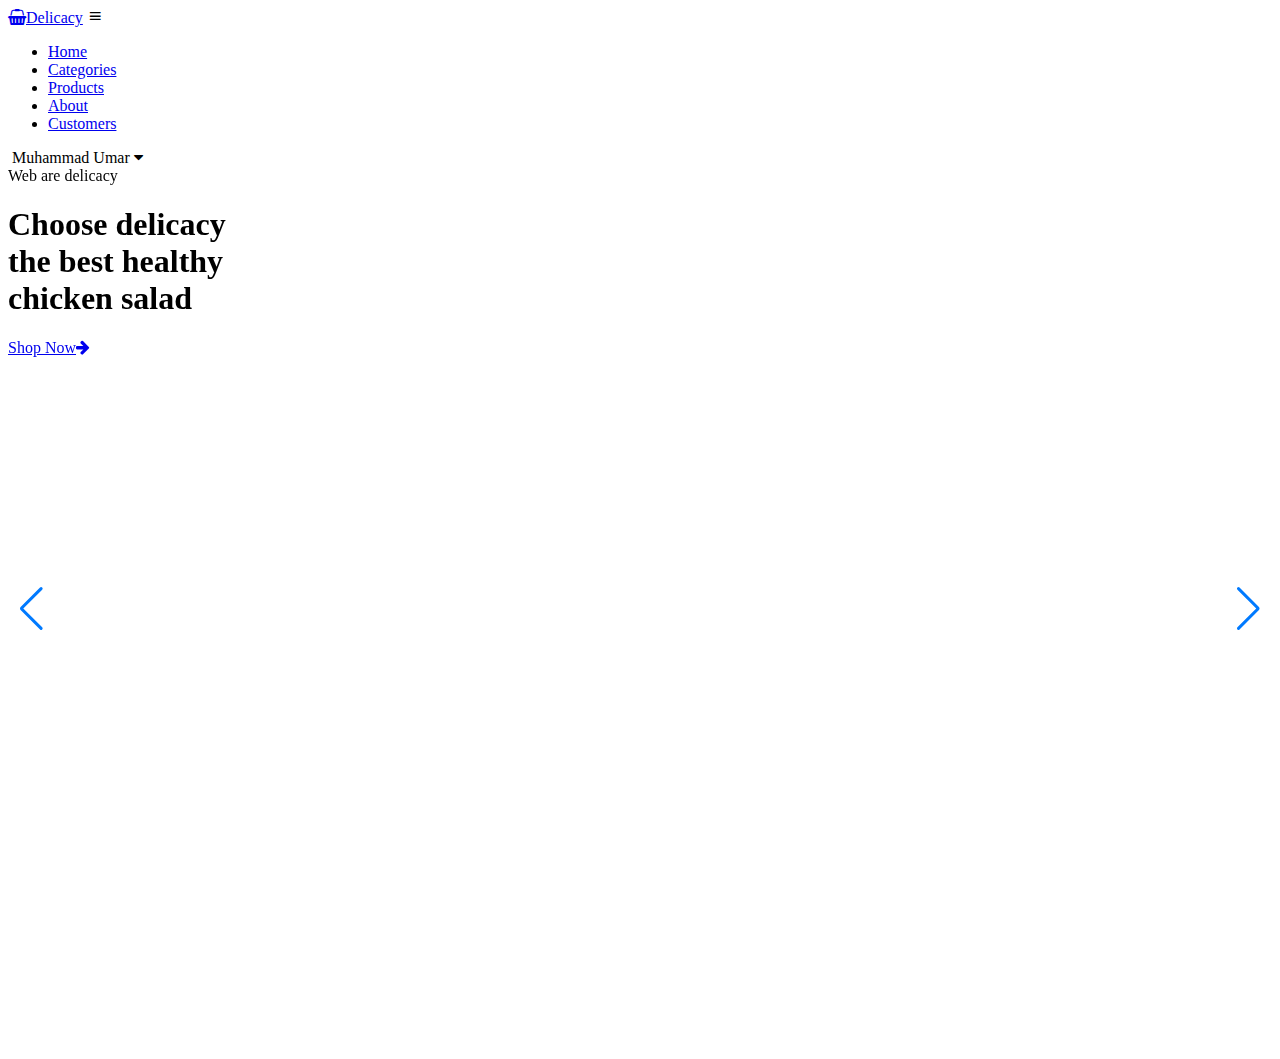
==== website.html @ 4e96f8be "fixed images path" ====
<html>

<head>
    <title>Rsponsive Fruits and vegetabls website</title>
    <link rel="stylesheet" href="web style.css">
    <link rel="stylesheet" href="https://cdnjs.cloudflare.com/ajax/libs/font-awesome/4.7.0/css/font-awesome.min.css">
    <link rel="stylesheet" href="https://cdn.jsdelivr.net/npm/boxicons@latest/css/boxicons.min.css" />

    <!-- Link Swiper's CSS -->
    <link rel="stylesheet" href="https://cdn.jsdelivr.net/npm/swiper@11/swiper-bundle.min.css" />
</head>

<body>
    <!--Navbar-->
    <header>
        <a href="#" class="logo"><i class="fa fa-shopping-basket" aria-hidden="true"></i>Delicacy</a>
        <!--Menu Icon-->

        <div class="bx bx-menu" id="menu-icon"></div>
        <!--Nav List-->
        <ul class="navbar">
            <li><a href="#home" class="home-active">Home</a></li>
            <li><a href="#categories">Categories</a></li>
            <li><a href="#products">Products</a></li>
            <li><a href="#about">About</a></li>
            <li><a href="#customers">Customers</a></li>
        </ul>
        <!--profile-->
        <div class="profile">
            <img src="./Desktop/image/img1.jpg" alt="">
            <span>Muhammad Umar</span>
            <i class="fa fa-caret-down" aria-hidden="true"></i>
        </div>

    </header>
    <!--Home-->
    <section class="home swiper" id="home">
        <div class="swiper-wrapper">
            <!--Slide 1-->
            <div class="swiper-slide container">
                <div class="home-text">
                    <span>Web are delicacy</span>
                    <h1>Choose delicacy<br />the best healthy<br />chicken salad</h1>
                    <a href="#" class="btn">Shop Now<i class="fa fa-arrow-right" aria-hidden="true"></i></a>
                </div>
                <img src="./Slide/slide 1.jpg" alt="">
            </div>
            <!--Slide 2-->
            <div class="swiper-slide container">
                <div class="home-text">
                    <span>Web are delicacy</span>
                    <h1>Choose delicacy<br />the best healthy<br />chicken salad</h1>
                    <a href="#" class="btn">Shop Now<i class="fa fa-arrow-right" aria-hidden="true"></i></a>
                </div>
                <img src="./Slide/slide 1.jpg" alt="">

            </div>
            <!--Slide 3-->
            <div class="swiper-slide container">
                <div class="home-text">
                    <span>Web are delicacy</span>
                    <h1>Choose delicacy<br />the best healthy<br />chicken salad</h1>
                    <a href="#" class="btn">Shop Now<i class="fa fa-arrow-right" aria-hidden="true"></i></a>
                </div>
                <img src="./Slide/slide 1.jpg" alt="">

            </div>
        </div>
        <div class="swiper-button-next"></div>
        <div class="swiper-button-prev"></div>

    </section>


    <!-- Swiper JS -->
    <script src="https://cdn.jsdelivr.net/npm/swiper@11/swiper-bundle.min.js"></script>
    <!--Link To Js-->
    <script src="main.js"></script>

</body>

</html>
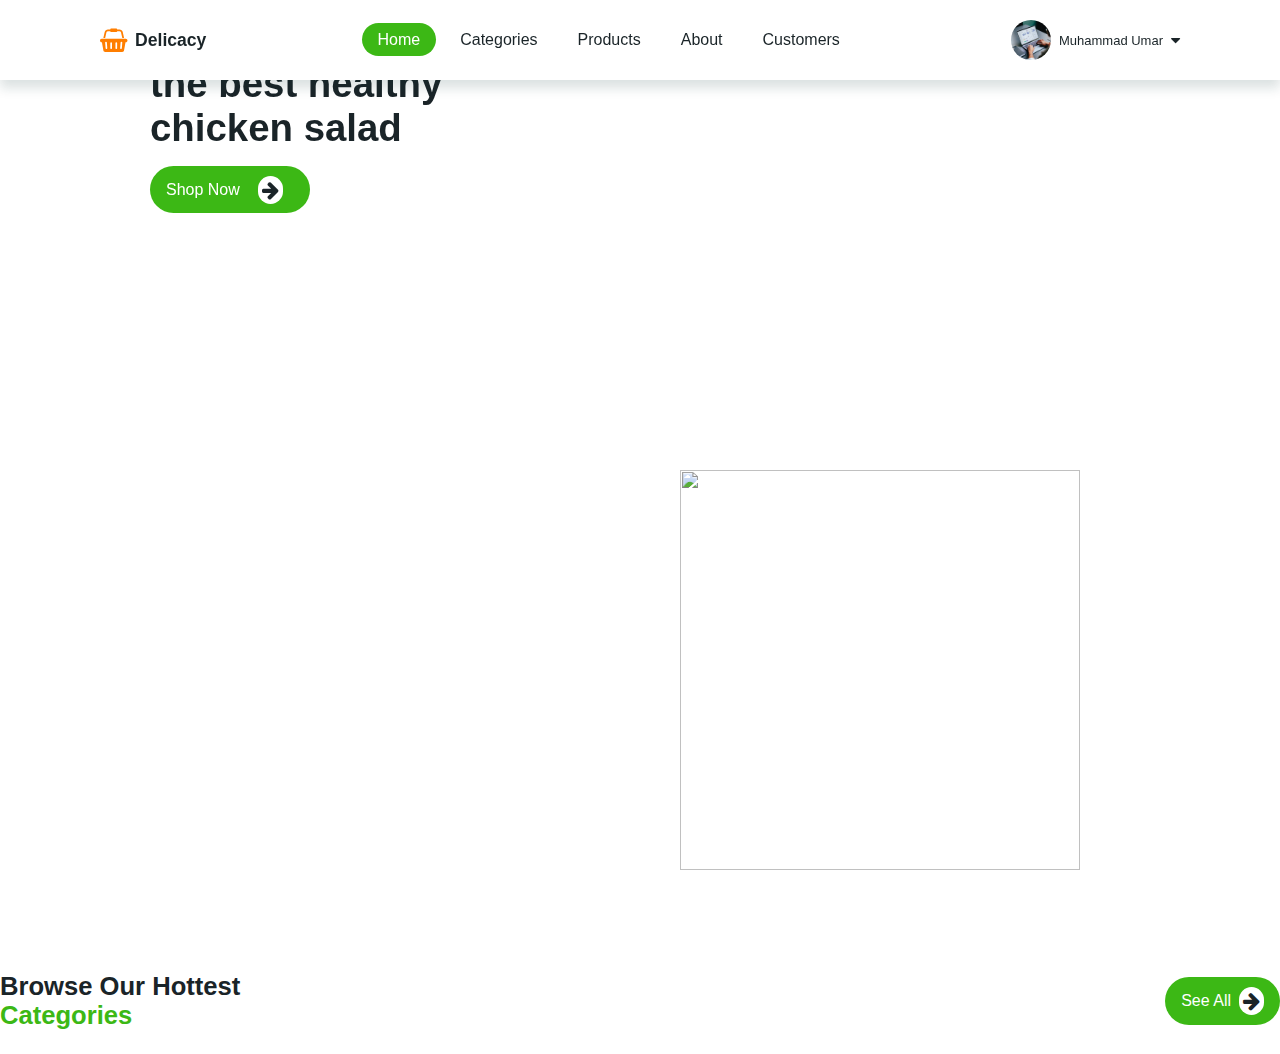
==== commit 26eb365e: "updated design" ====
--- a/website.html
+++ b/website.html
@@ -27,7 +27,7 @@
         </ul>
         <!--profile-->
         <div class="profile">
-            <img src="./Desktop/image/img1.jpg" alt="">
+            <img src="./image/img1.jpg" alt="">
             <span>Muhammad Umar</span>
             <i class="fa fa-caret-down" aria-hidden="true"></i>
         </div>
@@ -53,9 +53,7 @@
                     <a href="#" class="btn">Shop Now<i class="fa fa-arrow-right" aria-hidden="true"></i></a>
                 </div>
                 <img src="./Slide/slide 1.jpg" alt="">
-
             </div>
-            <!--Slide 3-->
             <div class="swiper-slide container">
                 <div class="home-text">
                     <span>Web are delicacy</span>
@@ -63,17 +61,23 @@
                     <a href="#" class="btn">Shop Now<i class="fa fa-arrow-right" aria-hidden="true"></i></a>
                 </div>
                 <img src="./Slide/slide 1.jpg" alt="">
-
             </div>
         </div>
         <div class="swiper-button-next"></div>
         <div class="swiper-button-prev"></div>
 
     </section>
+    <!--Categories-->
+    <section class="categories" id="categories">
+        <div class="heading">
+            <h1>Browse Our Hottest<br/><span>Categories</h1>
+                <a href="#" class="btn">See All<i class="fa fa-arrow-right" aria-hidden="true"></i></a>
+        </div>
+    </section>
 
 
     <!-- Swiper JS -->
-    <script src="https://cdn.jsdelivr.net/npm/swiper@11/swiper-bundle.min.js"></script>
+    <script src="https://unpkg.com/swiper/swiper-bundle.min.js"></script>
     <!--Link To Js-->
     <script src="main.js"></script>
 
--- a/web style.css
+++ b/web style.css
@@ -0,0 +1,182 @@
+*{
+    font-family: Arial, Helvetica, sans-serif; 
+     margin: 0;
+     padding: 0;
+     box-sizing: border-box;
+     list-style: none;
+     text-decoration: none;
+     scroll-padding: 2rem;
+     scroll-behavior: smooth;
+}
+:root {
+    --green-color:#3cb815;
+    --light-green-color:#c0eb7b;
+    --orange-color:#ff7e00;
+    --light-orange-color:#f75f1d;
+    --text-color:#1a2428;
+    --bg-color:#fff;
+}
+section{
+    padding: 4.5rem 0 1.5rem;
+}
+img{
+   width: 100%; 
+}
+body{
+   color:var(--text-color )   
+}
+header{
+    position: fixed;
+    width: 100%;
+    top: 0;
+    right: 0;
+    z-index: 1000;
+    display: flex;
+    align-items: center;
+    justify-content: space-between;
+    background: var(--bg-color);
+    box-shadow: 0 8px 11px rgb(14 55 54 / 15%);
+    padding: 20px 100px;
+    transition: 0.5s;
+}
+.profile{
+    display: flex;
+    align-items: center;
+    column-gap: 0.5rem;
+    cursor: pointer;
+}
+.profile img{
+    width: 40px;
+    height: 40px;
+    object-fit: cover;
+    object-position: center;
+    border-radius: 50%;
+}
+.profile span{
+    font-size: 13px;
+    font-weight: 500;
+}
+.logo{
+    display: flex;
+    align-items: center;
+    font-size: 1.1rem;
+    font-weight: 600;
+    counter-reset: var(--text-color);
+    column-gap: 0.5rem;
+    color: var(--text-color);
+}
+.logo .fa{
+    font-size: 24px;
+    color: var(--orange-color);
+}
+.navbar{
+    display: flex;
+    column-gap: 0.5rem;
+}
+.navbar a{
+    font-size: 1rem;
+    font-weight: 500;
+    color: var(--text-color);
+    padding: 0.5rem 1rem;
+}
+.navbar a:hover,
+.navbar .home-active{
+    background: var(--green-color); 
+    border-radius: 5rem;
+    color: var(--bg-color);
+    transition: 0.5s;
+}
+#menu-icon{
+    font-size: 24px;
+    cursor: pointer;
+    z-index: 10001;
+    display: none;
+}
+.swiper-slide .container {
+    position: relative;
+    width: 100%;
+    min-height: 640px;
+    display: flex;
+    align-items: center;
+    background: url();
+    background-repeat: no-repeat;
+    background-position: center;
+    background-size: cover;
+    overflow: hidden;
+}
+.container img{
+    width: 400px;
+    position: absolute;
+    bottom: 30px;
+    right: 200px;
+}
+.home-text{
+    padding: 0 150px;
+}
+.home-text span{
+    font-weight: 400;
+    text-transform: uppercase;
+    color: var(--green-color);
+}
+.home-text h1{
+    font-size: 2.4rem;
+    font-weight: 700;
+    margin-bottom: 1rem;
+}
+.btn{
+    padding: 0.6rem 1rem;
+    background: var(--green-color);
+    color: var(--bg-color);
+    font-weight: 400;
+    border-radius: 5rem;
+    display: flex;
+    align-items: center;
+    justify-content: space-between;
+    column-gap: 00.5rem;
+    max-width: 160px;
+}
+.btn .fa{
+    padding: 4px;
+    background: var(--bg-color);
+    color: var(--text-color);
+    border-radius: 1rem;
+    font-size: 20px;
+    margin: auto;
+}
+.btn:hover{
+    background: var(--light-green-color);
+    transition: 0.2s ease;
+}
+.swiper-button-next{
+    background: url();
+    background-repeat: no-repeat;
+    background-size: 100% auto;
+    background-position: center;
+    margin: 20px;
+}
+.swiper-button-next::after{
+    display: none;
+}
+.swiper-button-prev{
+    background: url();
+    background-repeat: no-repeat;
+    background-size: 100% auto;
+    background-position: center;
+    margin-left: 20px;
+}
+.swiper-button-prev::after{
+    display: none;
+}
+.heading{
+    display: flex;
+    justify-content: space-between;
+    align-items: center;
+}
+.heading h1{
+    font-size: 1.6rem;
+    font-weight: 600;
+}
+.heading span{
+    color: var(--green-color);
+}
+.categories{} 
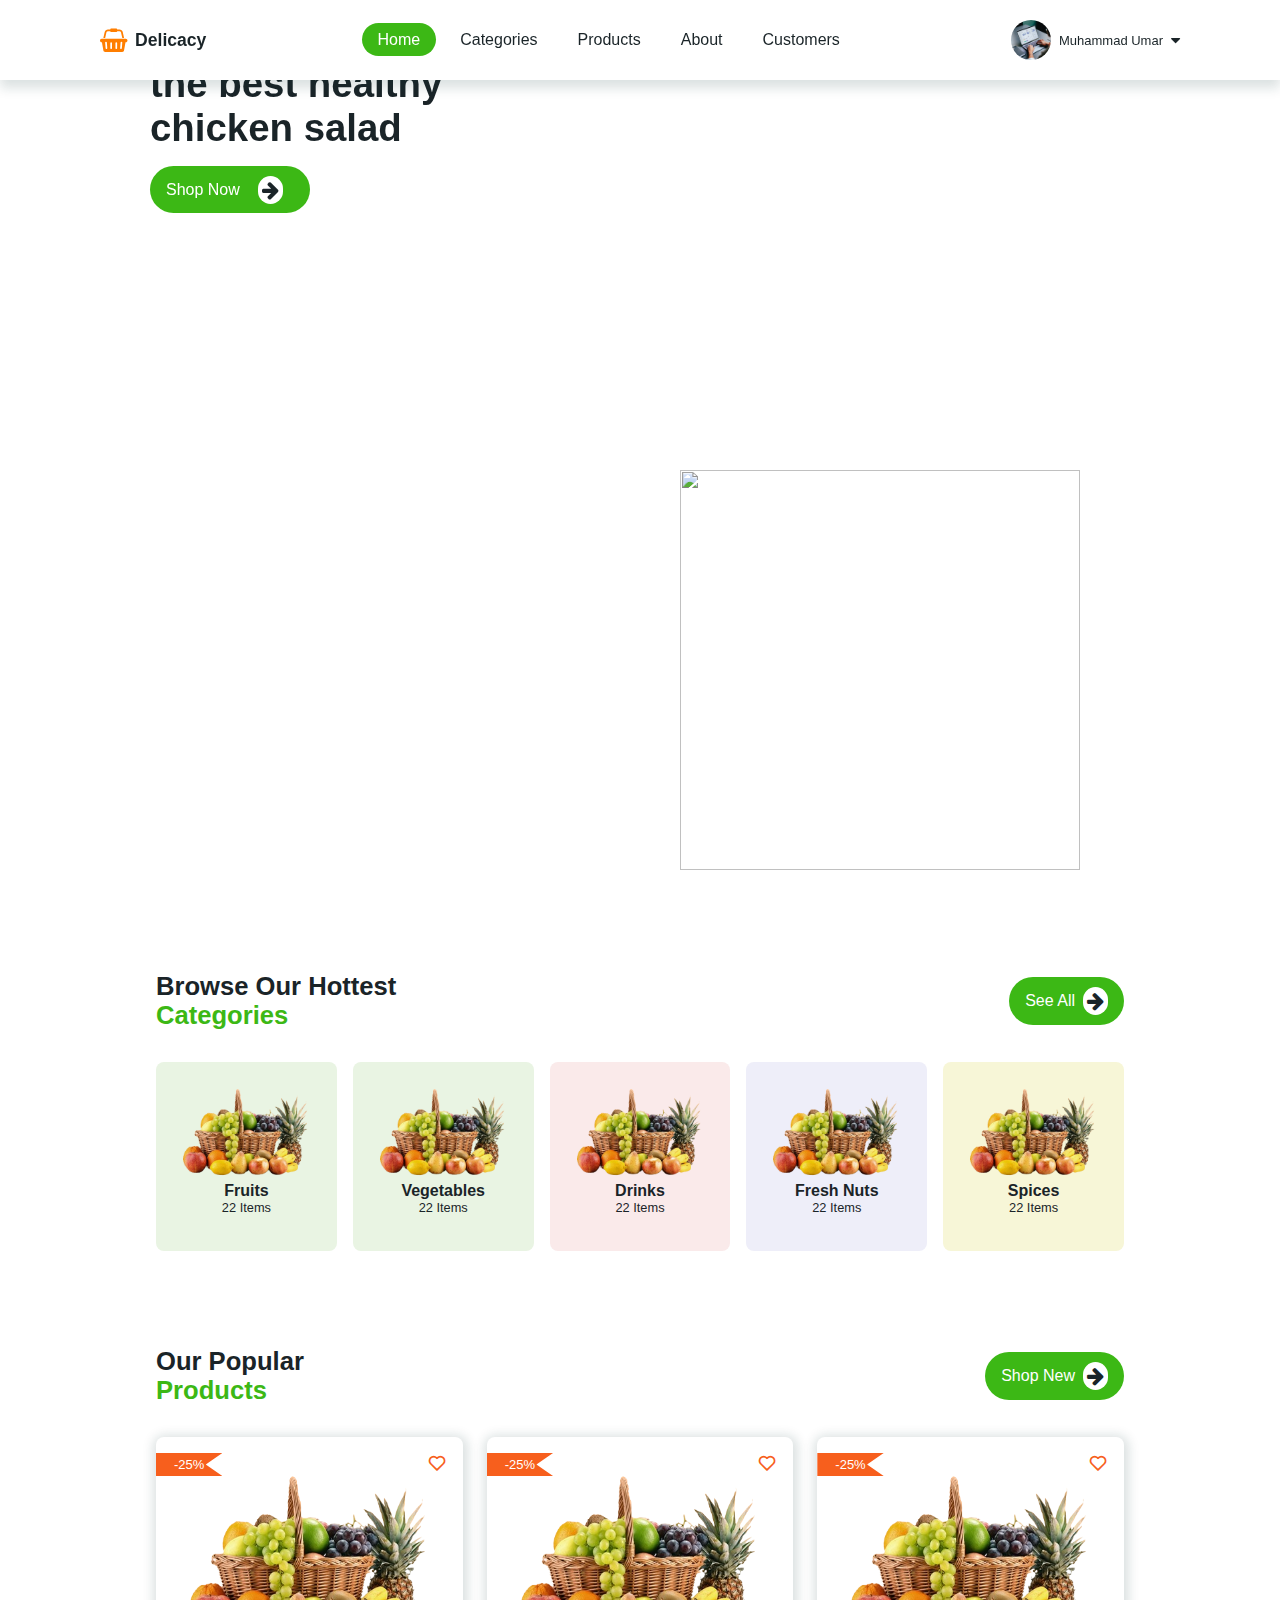
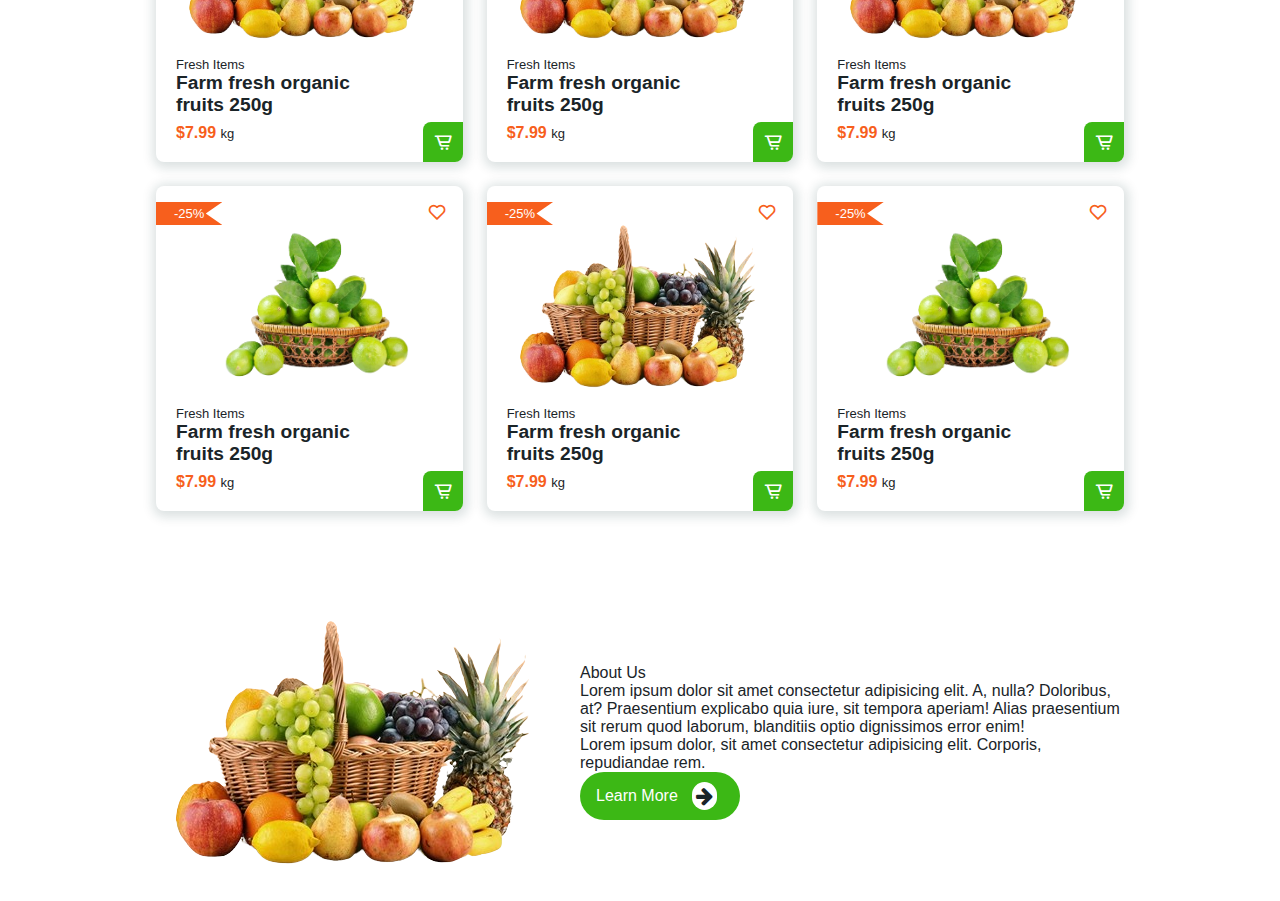
==== commit 590fcf1a: "added some more code" ====
--- a/website.html
+++ b/website.html
@@ -73,7 +73,127 @@
             <h1>Browse Our Hottest<br/><span>Categories</h1>
                 <a href="#" class="btn">See All<i class="fa fa-arrow-right" aria-hidden="true"></i></a>
         </div>
+        <!--Container Contant-->
+        <div class="categories-container">
+            <!--Box 1-->
+            <div class="box box1">
+                <img src="./image/image-01.png" alt="">
+                <h2>Fruits</h2>
+                <span>22 Items</span>
+                <i class="fa fa-arrow-right" aria-hidden="true"></i>
+            </div>
+            
+            <!--Box 2-->
+           <div class="box box2">
+                <img src="./image/image-01.png" alt="">
+                <h2>Vegetables</h2>
+                <span>22 Items</span>
+                <i class="fa fa-arrow-right" aria-hidden="true"></i>
+            </div>
+            <!--Box 3-->
+            <div class="box box3">
+                <img src="./image/image-01.png" alt="">
+                <h2>Drinks</h2>
+                <span>22 Items</span>
+                <i class="fa fa-arrow-right" aria-hidden="true"></i>
+            </div>
+            <!--Box 4-->
+            <div class="box box4">
+                <img src="./image/image-01.png" alt="">
+                <h2>Fresh Nuts</h2>
+                <span>22 Items</span>
+                <i class="fa fa-arrow-right" aria-hidden="true"></i>
+            </div>
+            <!--Box 5-->
+            <div class="box box5">
+                <img src="./image/image-01.png" alt="">
+                <h2>Spices</h2>
+                <span>22 Items</span>
+                <i class="fa fa-arrow-right" aria-hidden="true"></i>
+            </div>
+        </div>
+
     </section>
+    <!--Products-->
+    <section class="products" id="products">
+        <div class="heading">
+            <h1>Our Popular<br/><span>Products</h1>
+                <a href="#" class="btn">Shop New<i class="fa fa-arrow-right" aria-hidden="true"></i></a>
+            </div>
+            <!--Product Content-->
+            <div class="products-container">
+                <!--Box 1-->
+                <div class="box">
+                    <img src="./image/image-01.png" alt="">
+                    <span>Fresh Items</span>
+                    <h2>Farm fresh organic<br/>fruits 250g</h2>
+                    <h3 class="price">$7.99 <span>kg</span></h3>
+                    <i class='bx bx-cart-alt'></i>
+                    <i class='bx bx-heart'></i>
+                    <span class="discount">-25%</span>
+                </div>
+                 <!--Box 2-->
+                 <div class="box">
+                    <img src="./image/image-01.png" alt="">
+                    <span>Fresh Items</span>
+                    <h2>Farm fresh organic<br/>fruits 250g</h2>
+                    <h3 class="price">$7.99 <span>kg</span></h3>
+                    <i class='bx bx-cart-alt'></i>
+                    <i class='bx bx-heart'></i>
+                    <span class="discount">-25%</span>
+                </div>
+                 <!--Box 3-->
+                 <div class="box">
+                    <img src="./image/image-01.png" alt="">
+                    <span>Fresh Items</span>
+                    <h2>Farm fresh organic<br/>fruits 250g</h2>
+                    <h3 class="price">$7.99 <span>kg</span></h3>
+                    <i class='bx bx-cart-alt'></i>
+                    <i class='bx bx-heart'></i>
+                    <span class="discount">-25%</span>
+                </div>
+                 <!--Box 4-->
+                 <div class="box">
+                    <img src="./image/image-03.png" alt="">
+                    <span>Fresh Items</span>
+                    <h2>Farm fresh organic<br/>fruits 250g</h2>
+                    <h3 class="price">$7.99 <span>kg</span></h3>
+                    <i class='bx bx-cart-alt'></i>
+                    <i class='bx bx-heart'></i>
+                    <span class="discount">-25%</span>
+                </div>
+                 <!--Box 5-->
+                 <div class="box">
+                    <img src="./image/image-01.png" alt="">
+                    <span>Fresh Items</span>
+                    <h2>Farm fresh organic<br/>fruits 250g</h2>
+                    <h3 class="price">$7.99 <span>kg</span></h3>
+                    <i class='bx bx-cart-alt'></i>
+                    <i class='bx bx-heart'></i>
+                    <span class="discount">-25%</span>
+                </div>
+                <!--Box 6-->
+                <div class="box">
+                    <img src="./image/image-03.png" alt="">
+                    <span>Fresh Items</span>
+                    <h2>Farm fresh organic<br/>fruits 250g</h2>
+                    <h3 class="price">$7.99 <span>kg</span></h3>
+                    <i class='bx bx-cart-alt'></i>
+                    <i class='bx bx-heart'></i>
+                    <span class="discount">-25%</span>
+                </div>
+            </div>
+    </section>
+    <!--About-->
+    <section class="about" id="about">
+        <img src="./image/image-01.png" alt="">
+        <div class="about-text">
+            <span>About Us</span>
+            <p>Lorem ipsum dolor sit amet consectetur adipisicing elit. A, nulla? Doloribus, at? Praesentium explicabo quia iure, sit tempora aperiam! Alias praesentium sit rerum quod laborum, blanditiis optio dignissimos error enim!</p>
+            <p>Lorem ipsum dolor, sit amet consectetur adipisicing elit. Corporis, repudiandae rem.</p>
+            <a href="#" class="btn">Learn More<i class="fa fa-arrow-right" aria-hidden="true"></i></a>
+        </div>
+    </section> 
 
 
     <!-- Swiper JS -->
--- a/web style.css
+++ b/web style.css
@@ -179,4 +179,152 @@
 .heading span{
     color: var(--green-color);
 }
-.categories{} 
+.categories{
+    max-width: 968px;
+    margin-left: auto;
+    margin-right: auto;
+}
+.categories-container{
+    display: grid;
+    grid-template-columns: repeat(auto-fit, minmax(180px, auto));
+    gap: 1rem;
+    margin-top: 2rem;
+}
+.categories-container .box{
+    position: relative;
+    display: flex;
+    flex-direction: column;
+    align-items: center;
+    padding: 20px;
+    border-radius: 0.5rem;
+}
+.categories-container .box img{
+    width: 100%;
+    height: 100px;
+    object-fit: contain;
+    object-position: center;
+}
+.categories-container .box h2{
+    font-size: 1rem;
+    font-weight: 600;
+}
+.categories-container .box span{
+    font-size: 0.8rem;
+    font-weight: 400;
+    margin-bottom: 1rem;
+}
+.categories-container .box .fa{
+    padding: 10px;
+    background: var(--green-color);
+    color: var(--bg-color);
+    border-radius: 5rem;
+    margin-top: 2rem;
+    position: absolute;
+    bottom: -8%;
+    display: none;
+}
+.categories-container .box .fa:hover{
+    background: var(--light-orange-color);
+    transition: 0.2s all linear;
+}
+.categories-container .box:hover .fa{
+    display: block;
+    transition: 0.2s all linear;
+}
+.box1{
+    background:#e9f4e3 ;
+}
+.box2{
+    background: #e9f4e3;
+}
+.box3{
+    background: #faeaea;
+}
+.box4{
+    background: #eeeef9;
+}
+.box5{
+    background: #f7f6d7;
+}
+.products{
+    width: 968px;
+    margin-left: auto;
+    margin-right: auto;
+}
+.products-container{
+    display: grid;
+    grid-template-columns: repeat(auto-fit, minmax(260px, auto));
+    gap: 1.5rem;
+    margin-top: 2rem;
+}
+.products-container .box{
+    padding: 20px;
+    box-shadow: 1px 2px 11px 4px rgb(14 55 54 / 15%);
+    border-radius: 0.5rem;
+    position: relative;
+}
+.products-container .box img{
+    width: 100%;
+    height: 200px;
+    object-fit: contain;
+    object-position: center;    
+}
+.products-container .box span{
+    font-weight: 500;
+    font-size: 13px;
+}
+.products-container .box h2{
+    font-size: 1.2rem;
+    font-weight: 600;
+    
+}
+.products-container .box .price{
+    font-size: 1rem;
+    font-weight: 600;
+    margin-top: 0.5rem;
+    color: var(--light-orange-color);
+}
+.products-container .box .price span{
+    color: var(--text-color);
+}
+.products-container .box .bx-cart-alt{
+    position: absolute;
+    right: 0;
+    bottom: 0;
+    padding: 10px;
+    background: var(--green-color);
+    color: var(--bg-color);
+    font-size: 20px;
+    border-radius: 0.5rem 0 0.5rem 0;
+}
+.products-container .box .bx-cart-alt:hover{
+    background: var(--light-orange-color);
+    transition: 0.2s all linear;
+}
+.products-container .box .bx-heart{
+    position: absolute;
+    top: 1rem;
+    right: 1rem;
+    font-size: 20px;
+    color: var(--light-orange-color);
+}
+.products-container .box .discount{
+    position: absolute;
+    top: 1rem;
+    left: 0;
+    background: var(--light-orange-color);
+    color: var(--bg-color);
+    padding: 4px 18px;
+    clip-path: polygon(100% 0%, 75% 50%, 100% 100%, 0 100%, 0% 50%, 0 0);
+}
+.about{
+    width: 968px;
+    margin-left: auto;
+    margin-right: auto;
+    display: grid;
+    grid-template-columns: repeat(auto-fit, minmax(21rem, auto));
+    align-items: center;
+    gap: 1.5rem;
+}
+ 
+
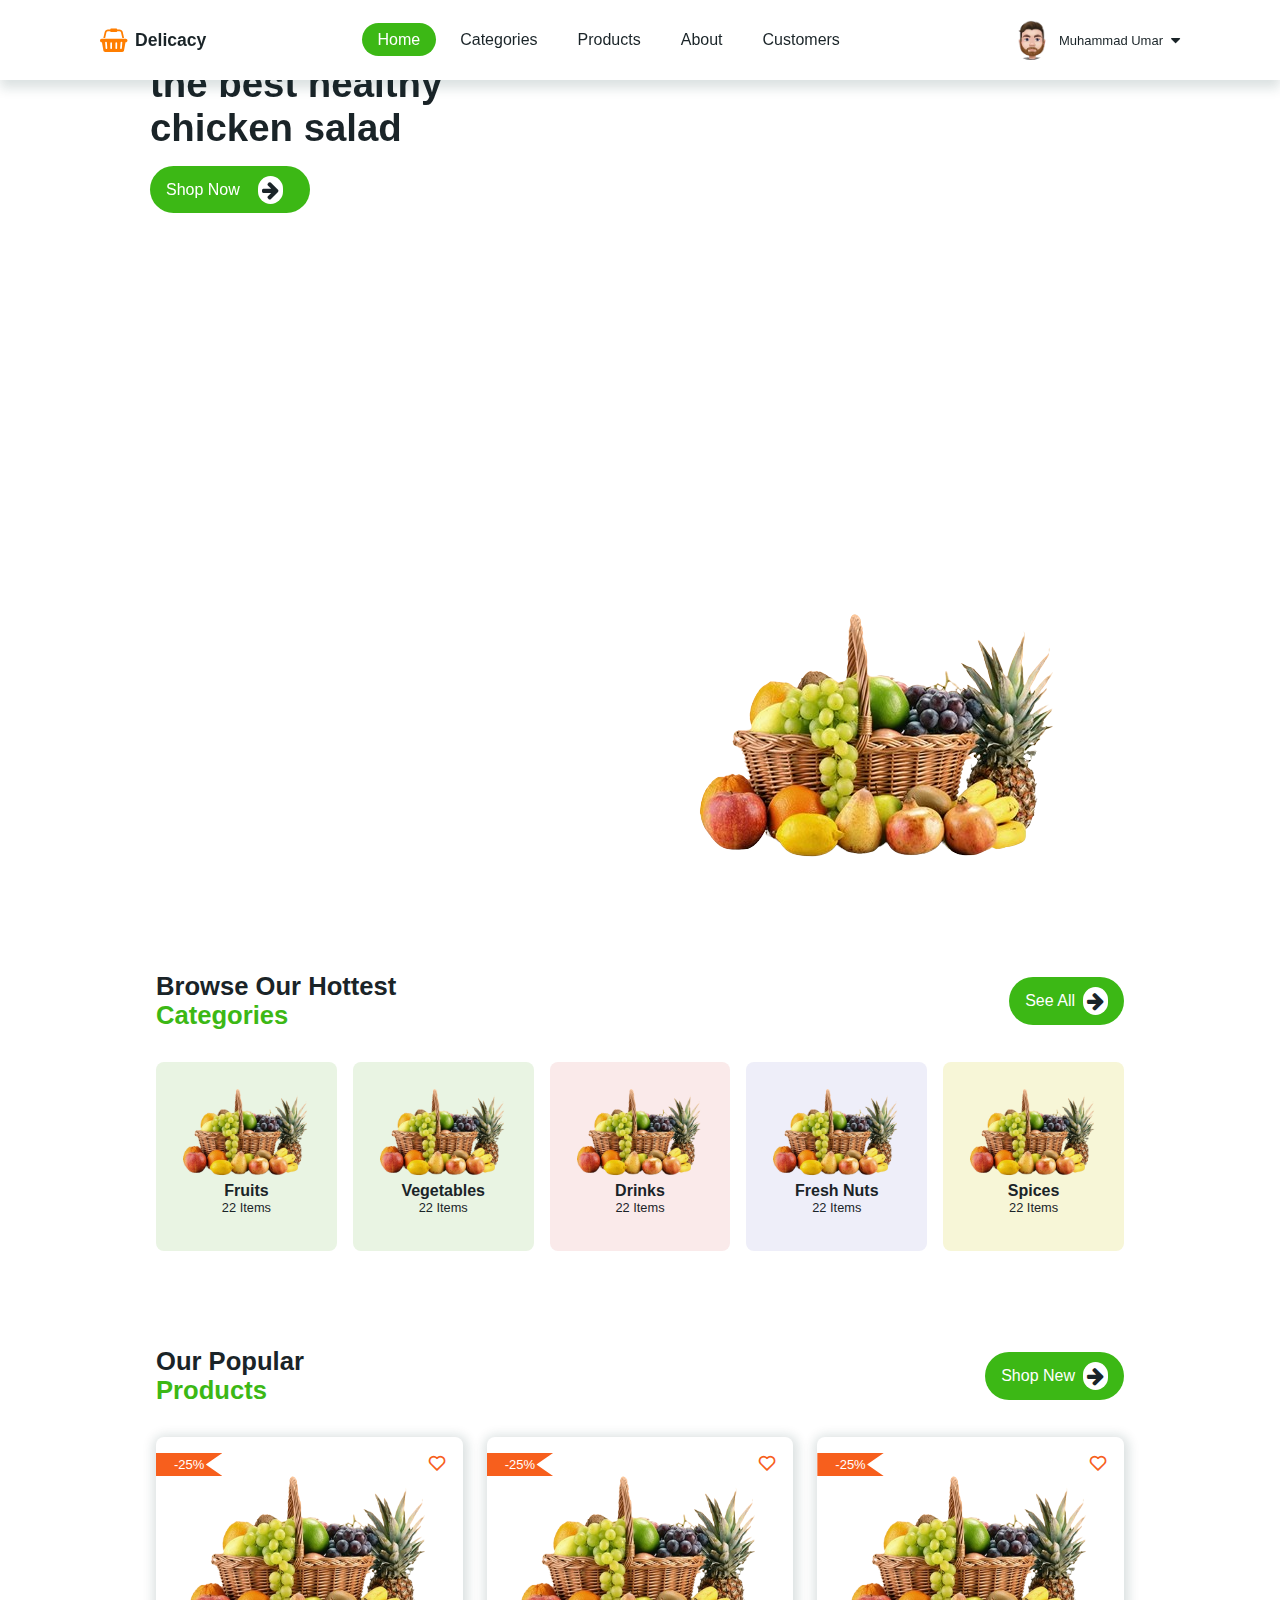
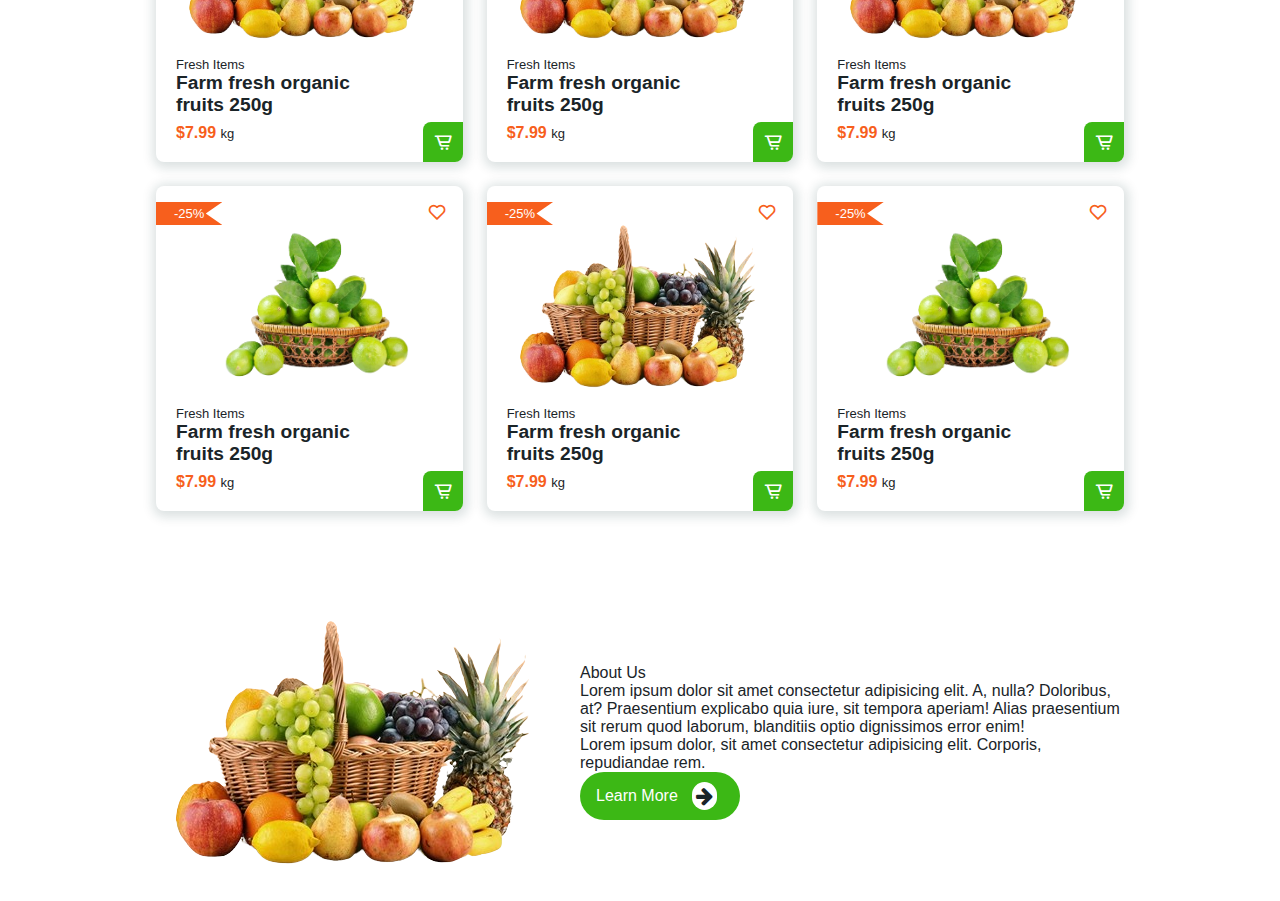
==== commit e54917a3: "formatted folder structure" ====
--- a/website.html
+++ b/website.html
@@ -1,8 +1,8 @@
 <html>
 
 <head>
-    <title>Rsponsive Fruits and vegetabls website</title>
-    <link rel="stylesheet" href="web style.css">
+    <title>Responsive Fruits and vegetable website</title>
+    <link rel="stylesheet" href="style.css">
     <link rel="stylesheet" href="https://cdnjs.cloudflare.com/ajax/libs/font-awesome/4.7.0/css/font-awesome.min.css">
     <link rel="stylesheet" href="https://cdn.jsdelivr.net/npm/boxicons@latest/css/boxicons.min.css" />
 
@@ -27,7 +27,7 @@
         </ul>
         <!--profile-->
         <div class="profile">
-            <img src="./image/img1.jpg" alt="">
+            <img src="./images/profile.png" alt="">
             <span>Muhammad Umar</span>
             <i class="fa fa-caret-down" aria-hidden="true"></i>
         </div>
@@ -43,7 +43,7 @@
                     <h1>Choose delicacy<br />the best healthy<br />chicken salad</h1>
                     <a href="#" class="btn">Shop Now<i class="fa fa-arrow-right" aria-hidden="true"></i></a>
                 </div>
-                <img src="./Slide/slide 1.jpg" alt="">
+                <img src="./images/slide/01.png" alt="">
             </div>
             <!--Slide 2-->
             <div class="swiper-slide container">
@@ -52,7 +52,7 @@
                     <h1>Choose delicacy<br />the best healthy<br />chicken salad</h1>
                     <a href="#" class="btn">Shop Now<i class="fa fa-arrow-right" aria-hidden="true"></i></a>
                 </div>
-                <img src="./Slide/slide 1.jpg" alt="">
+                <img src="./images/slide/02.png" alt="">
             </div>
             <div class="swiper-slide container">
                 <div class="home-text">
@@ -60,7 +60,7 @@
                     <h1>Choose delicacy<br />the best healthy<br />chicken salad</h1>
                     <a href="#" class="btn">Shop Now<i class="fa fa-arrow-right" aria-hidden="true"></i></a>
                 </div>
-                <img src="./Slide/slide 1.jpg" alt="">
+                <img src="./images/slide/03.png" alt="">
             </div>
         </div>
         <div class="swiper-button-next"></div>
@@ -73,11 +73,11 @@
             <h1>Browse Our Hottest<br/><span>Categories</h1>
                 <a href="#" class="btn">See All<i class="fa fa-arrow-right" aria-hidden="true"></i></a>
         </div>
-        <!--Container Contant-->
+        <!--Container Content-->
         <div class="categories-container">
             <!--Box 1-->
             <div class="box box1">
-                <img src="./image/image-01.png" alt="">
+                <img src="./images/image-01.png" alt="">
                 <h2>Fruits</h2>
                 <span>22 Items</span>
                 <i class="fa fa-arrow-right" aria-hidden="true"></i>
@@ -85,28 +85,28 @@
             
             <!--Box 2-->
            <div class="box box2">
-                <img src="./image/image-01.png" alt="">
+                <img src="./images/image-01.png" alt="">
                 <h2>Vegetables</h2>
                 <span>22 Items</span>
                 <i class="fa fa-arrow-right" aria-hidden="true"></i>
             </div>
             <!--Box 3-->
             <div class="box box3">
-                <img src="./image/image-01.png" alt="">
+                <img src="./images/image-01.png" alt="">
                 <h2>Drinks</h2>
                 <span>22 Items</span>
                 <i class="fa fa-arrow-right" aria-hidden="true"></i>
             </div>
             <!--Box 4-->
             <div class="box box4">
-                <img src="./image/image-01.png" alt="">
+                <img src="./images/image-01.png" alt="">
                 <h2>Fresh Nuts</h2>
                 <span>22 Items</span>
                 <i class="fa fa-arrow-right" aria-hidden="true"></i>
             </div>
             <!--Box 5-->
             <div class="box box5">
-                <img src="./image/image-01.png" alt="">
+                <img src="./images/image-01.png" alt="">
                 <h2>Spices</h2>
                 <span>22 Items</span>
                 <i class="fa fa-arrow-right" aria-hidden="true"></i>
@@ -124,7 +124,7 @@
             <div class="products-container">
                 <!--Box 1-->
                 <div class="box">
-                    <img src="./image/image-01.png" alt="">
+                    <img src="./images/image-01.png" alt="">
                     <span>Fresh Items</span>
                     <h2>Farm fresh organic<br/>fruits 250g</h2>
                     <h3 class="price">$7.99 <span>kg</span></h3>
@@ -134,7 +134,7 @@
                 </div>
                  <!--Box 2-->
                  <div class="box">
-                    <img src="./image/image-01.png" alt="">
+                    <img src="./images/image-01.png" alt="">
                     <span>Fresh Items</span>
                     <h2>Farm fresh organic<br/>fruits 250g</h2>
                     <h3 class="price">$7.99 <span>kg</span></h3>
@@ -144,7 +144,7 @@
                 </div>
                  <!--Box 3-->
                  <div class="box">
-                    <img src="./image/image-01.png" alt="">
+                    <img src="./images/image-01.png" alt="">
                     <span>Fresh Items</span>
                     <h2>Farm fresh organic<br/>fruits 250g</h2>
                     <h3 class="price">$7.99 <span>kg</span></h3>
@@ -154,7 +154,7 @@
                 </div>
                  <!--Box 4-->
                  <div class="box">
-                    <img src="./image/image-03.png" alt="">
+                    <img src="./images/image-03.png" alt="">
                     <span>Fresh Items</span>
                     <h2>Farm fresh organic<br/>fruits 250g</h2>
                     <h3 class="price">$7.99 <span>kg</span></h3>
@@ -164,7 +164,7 @@
                 </div>
                  <!--Box 5-->
                  <div class="box">
-                    <img src="./image/image-01.png" alt="">
+                    <img src="./images/image-01.png" alt="">
                     <span>Fresh Items</span>
                     <h2>Farm fresh organic<br/>fruits 250g</h2>
                     <h3 class="price">$7.99 <span>kg</span></h3>
@@ -174,7 +174,7 @@
                 </div>
                 <!--Box 6-->
                 <div class="box">
-                    <img src="./image/image-03.png" alt="">
+                    <img src="./images/image-03.png" alt="">
                     <span>Fresh Items</span>
                     <h2>Farm fresh organic<br/>fruits 250g</h2>
                     <h3 class="price">$7.99 <span>kg</span></h3>
@@ -186,7 +186,7 @@
     </section>
     <!--About-->
     <section class="about" id="about">
-        <img src="./image/image-01.png" alt="">
+        <img src="./images/image-01.png" alt="">
         <div class="about-text">
             <span>About Us</span>
             <p>Lorem ipsum dolor sit amet consectetur adipisicing elit. A, nulla? Doloribus, at? Praesentium explicabo quia iure, sit tempora aperiam! Alias praesentium sit rerum quod laborum, blanditiis optio dignissimos error enim!</p>
--- a/style.css
+++ b/style.css
@@ -0,0 +1,330 @@
+*{
+    font-family: Arial, Helvetica, sans-serif; 
+     margin: 0;
+     padding: 0;
+     box-sizing: border-box;
+     list-style: none;
+     text-decoration: none;
+     scroll-padding: 2rem;
+     scroll-behavior: smooth;
+}
+:root {
+    --green-color:#3cb815;
+    --light-green-color:#c0eb7b;
+    --orange-color:#ff7e00;
+    --light-orange-color:#f75f1d;
+    --text-color:#1a2428;
+    --bg-color:#fff;
+}
+section{
+    padding: 4.5rem 0 1.5rem;
+}
+img{
+   width: 100%; 
+}
+body{
+   color:var(--text-color )   
+}
+header{
+    position: fixed;
+    width: 100%;
+    top: 0;
+    right: 0;
+    z-index: 1000;
+    display: flex;
+    align-items: center;
+    justify-content: space-between;
+    background: var(--bg-color);
+    box-shadow: 0 8px 11px rgb(14 55 54 / 15%);
+    padding: 20px 100px;
+    transition: 0.5s;
+}
+.profile{
+    display: flex;
+    align-items: center;
+    column-gap: 0.5rem;
+    cursor: pointer;
+}
+.profile img{
+    width: 40px;
+    height: 40px;
+    object-fit: cover;
+    object-position: center;
+    border-radius: 50%;
+}
+.profile span{
+    font-size: 13px;
+    font-weight: 500;
+}
+.logo{
+    display: flex;
+    align-items: center;
+    font-size: 1.1rem;
+    font-weight: 600;
+    counter-reset: var(--text-color);
+    column-gap: 0.5rem;
+    color: var(--text-color);
+}
+.logo .fa{
+    font-size: 24px;
+    color: var(--orange-color);
+}
+.navbar{
+    display: flex;
+    column-gap: 0.5rem;
+}
+.navbar a{
+    font-size: 1rem;
+    font-weight: 500;
+    color: var(--text-color);
+    padding: 0.5rem 1rem;
+}
+.navbar a:hover,
+.navbar .home-active{
+    background: var(--green-color); 
+    border-radius: 5rem;
+    color: var(--bg-color);
+    transition: 0.5s;
+}
+#menu-icon{
+    font-size: 24px;
+    cursor: pointer;
+    z-index: 10001;
+    display: none;
+}
+.swiper-slide .container {
+    position: relative;
+    width: 100%;
+    min-height: 640px;
+    display: flex;
+    align-items: center;
+    background: url();
+    background-repeat: no-repeat;
+    background-position: center;
+    background-size: cover;
+    overflow: hidden;
+}
+.container img{
+    width: 400px;
+    position: absolute;
+    bottom: 30px;
+    right: 200px;
+}
+.home-text{
+    padding: 0 150px;
+}
+.home-text span{
+    font-weight: 400;
+    text-transform: uppercase;
+    color: var(--green-color);
+}
+.home-text h1{
+    font-size: 2.4rem;
+    font-weight: 700;
+    margin-bottom: 1rem;
+}
+.btn{
+    padding: 0.6rem 1rem;
+    background: var(--green-color);
+    color: var(--bg-color);
+    font-weight: 400;
+    border-radius: 5rem;
+    display: flex;
+    align-items: center;
+    justify-content: space-between;
+    column-gap: 00.5rem;
+    max-width: 160px;
+}
+.btn .fa{
+    padding: 4px;
+    background: var(--bg-color);
+    color: var(--text-color);
+    border-radius: 1rem;
+    font-size: 20px;
+    margin: auto;
+}
+.btn:hover{
+    background: var(--light-green-color);
+    transition: 0.2s ease;
+}
+.swiper-button-next{
+    background: url();
+    background-repeat: no-repeat;
+    background-size: 100% auto;
+    background-position: center;
+    margin: 20px;
+}
+.swiper-button-next::after{
+    display: none;
+}
+.swiper-button-prev{
+    background: url();
+    background-repeat: no-repeat;
+    background-size: 100% auto;
+    background-position: center;
+    margin-left: 20px;
+}
+.swiper-button-prev::after{
+    display: none;
+}
+.heading{
+    display: flex;
+    justify-content: space-between;
+    align-items: center;
+}
+.heading h1{
+    font-size: 1.6rem;
+    font-weight: 600;
+}
+.heading span{
+    color: var(--green-color);
+}
+.categories{
+    max-width: 968px;
+    margin-left: auto;
+    margin-right: auto;
+}
+.categories-container{
+    display: grid;
+    grid-template-columns: repeat(auto-fit, minmax(180px, auto));
+    gap: 1rem;
+    margin-top: 2rem;
+}
+.categories-container .box{
+    position: relative;
+    display: flex;
+    flex-direction: column;
+    align-items: center;
+    padding: 20px;
+    border-radius: 0.5rem;
+}
+.categories-container .box img{
+    width: 100%;
+    height: 100px;
+    object-fit: contain;
+    object-position: center;
+}
+.categories-container .box h2{
+    font-size: 1rem;
+    font-weight: 600;
+}
+.categories-container .box span{
+    font-size: 0.8rem;
+    font-weight: 400;
+    margin-bottom: 1rem;
+}
+.categories-container .box .fa{
+    padding: 10px;
+    background: var(--green-color);
+    color: var(--bg-color);
+    border-radius: 5rem;
+    margin-top: 2rem;
+    position: absolute;
+    bottom: -8%;
+    display: none;
+}
+.categories-container .box .fa:hover{
+    background: var(--light-orange-color);
+    transition: 0.2s all linear;
+}
+.categories-container .box:hover .fa{
+    display: block;
+    transition: 0.2s all linear;
+}
+.box1{
+    background:#e9f4e3 ;
+}
+.box2{
+    background: #e9f4e3;
+}
+.box3{
+    background: #faeaea;
+}
+.box4{
+    background: #eeeef9;
+}
+.box5{
+    background: #f7f6d7;
+}
+.products{
+    width: 968px;
+    margin-left: auto;
+    margin-right: auto;
+}
+.products-container{
+    display: grid;
+    grid-template-columns: repeat(auto-fit, minmax(260px, auto));
+    gap: 1.5rem;
+    margin-top: 2rem;
+}
+.products-container .box{
+    padding: 20px;
+    box-shadow: 1px 2px 11px 4px rgb(14 55 54 / 15%);
+    border-radius: 0.5rem;
+    position: relative;
+}
+.products-container .box img{
+    width: 100%;
+    height: 200px;
+    object-fit: contain;
+    object-position: center;    
+}
+.products-container .box span{
+    font-weight: 500;
+    font-size: 13px;
+}
+.products-container .box h2{
+    font-size: 1.2rem;
+    font-weight: 600;
+    
+}
+.products-container .box .price{
+    font-size: 1rem;
+    font-weight: 600;
+    margin-top: 0.5rem;
+    color: var(--light-orange-color);
+}
+.products-container .box .price span{
+    color: var(--text-color);
+}
+.products-container .box .bx-cart-alt{
+    position: absolute;
+    right: 0;
+    bottom: 0;
+    padding: 10px;
+    background: var(--green-color);
+    color: var(--bg-color);
+    font-size: 20px;
+    border-radius: 0.5rem 0 0.5rem 0;
+}
+.products-container .box .bx-cart-alt:hover{
+    background: var(--light-orange-color);
+    transition: 0.2s all linear;
+}
+.products-container .box .bx-heart{
+    position: absolute;
+    top: 1rem;
+    right: 1rem;
+    font-size: 20px;
+    color: var(--light-orange-color);
+}
+.products-container .box .discount{
+    position: absolute;
+    top: 1rem;
+    left: 0;
+    background: var(--light-orange-color);
+    color: var(--bg-color);
+    padding: 4px 18px;
+    clip-path: polygon(100% 0%, 75% 50%, 100% 100%, 0 100%, 0% 50%, 0 0);
+}
+.about{
+    width: 968px;
+    margin-left: auto;
+    margin-right: auto;
+    display: grid;
+    grid-template-columns: repeat(auto-fit, minmax(21rem, auto));
+    align-items: center;
+    gap: 1.5rem;
+}
+ 
+
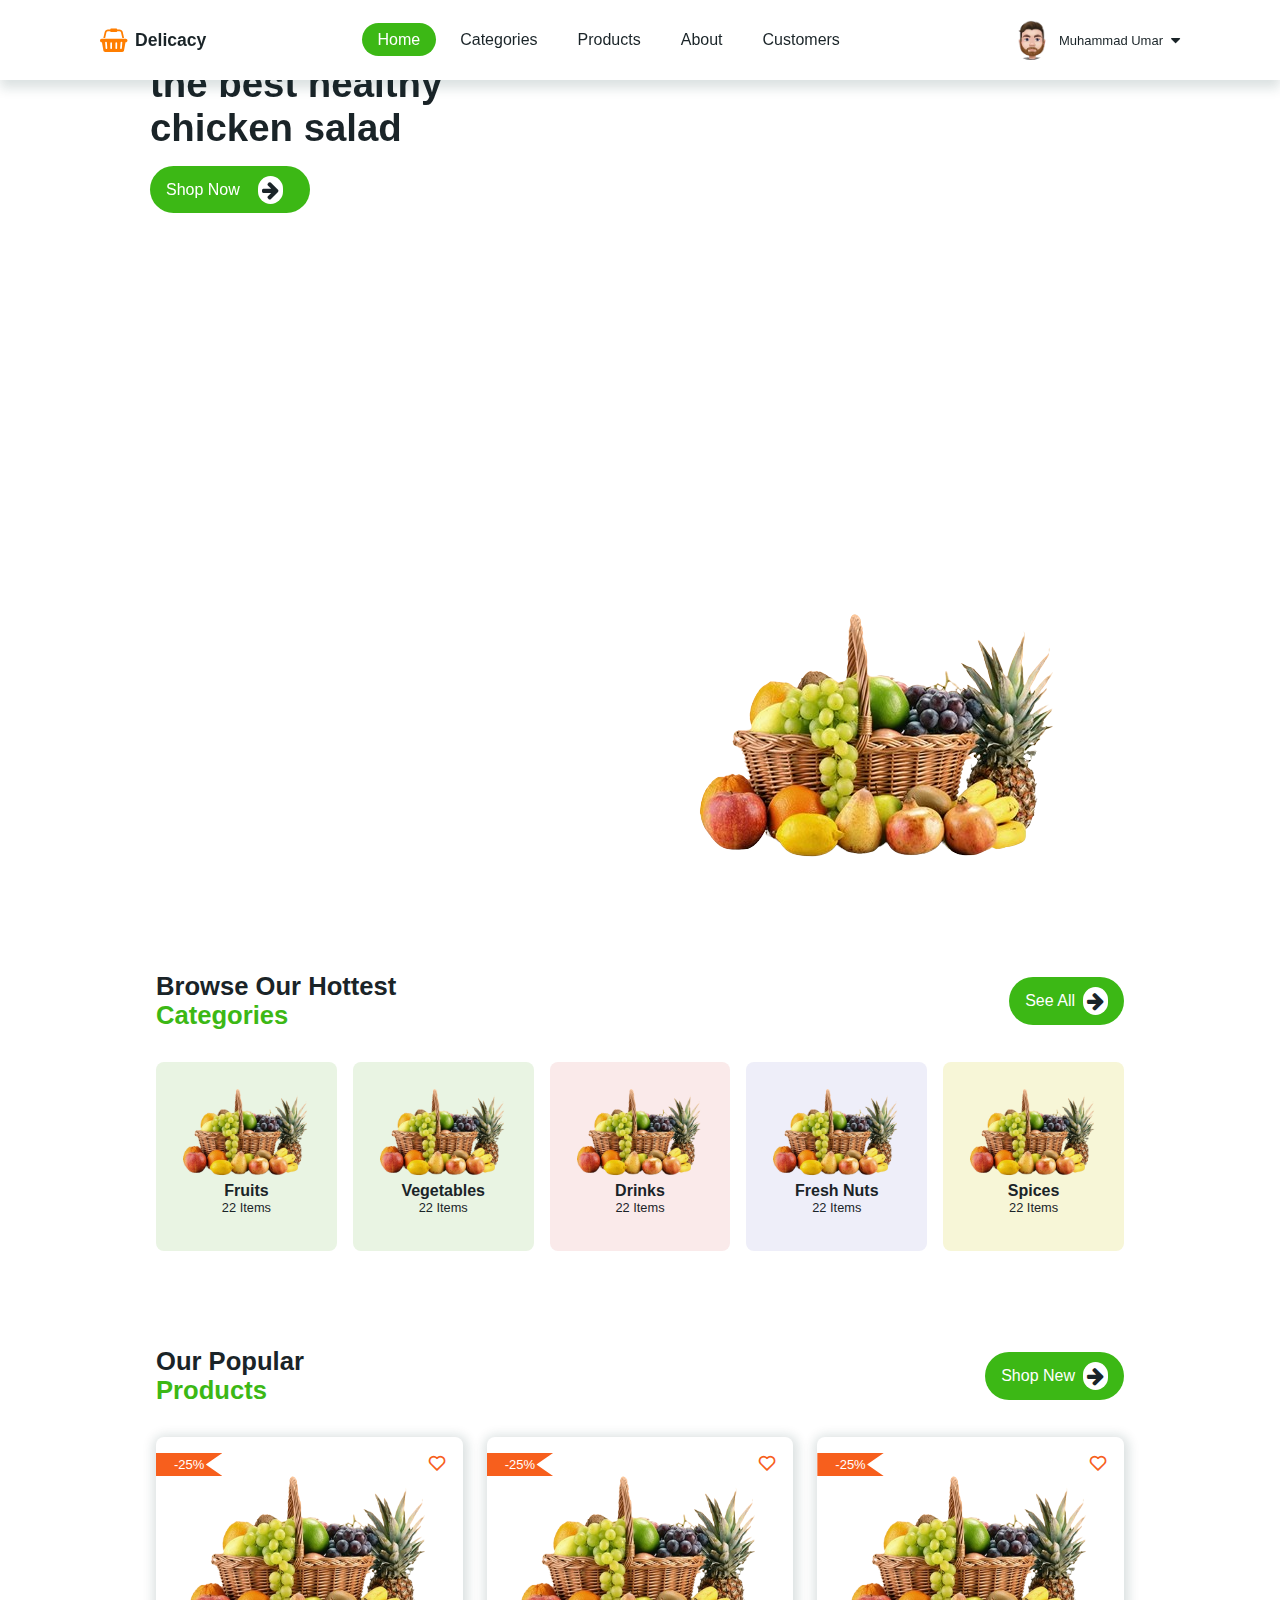
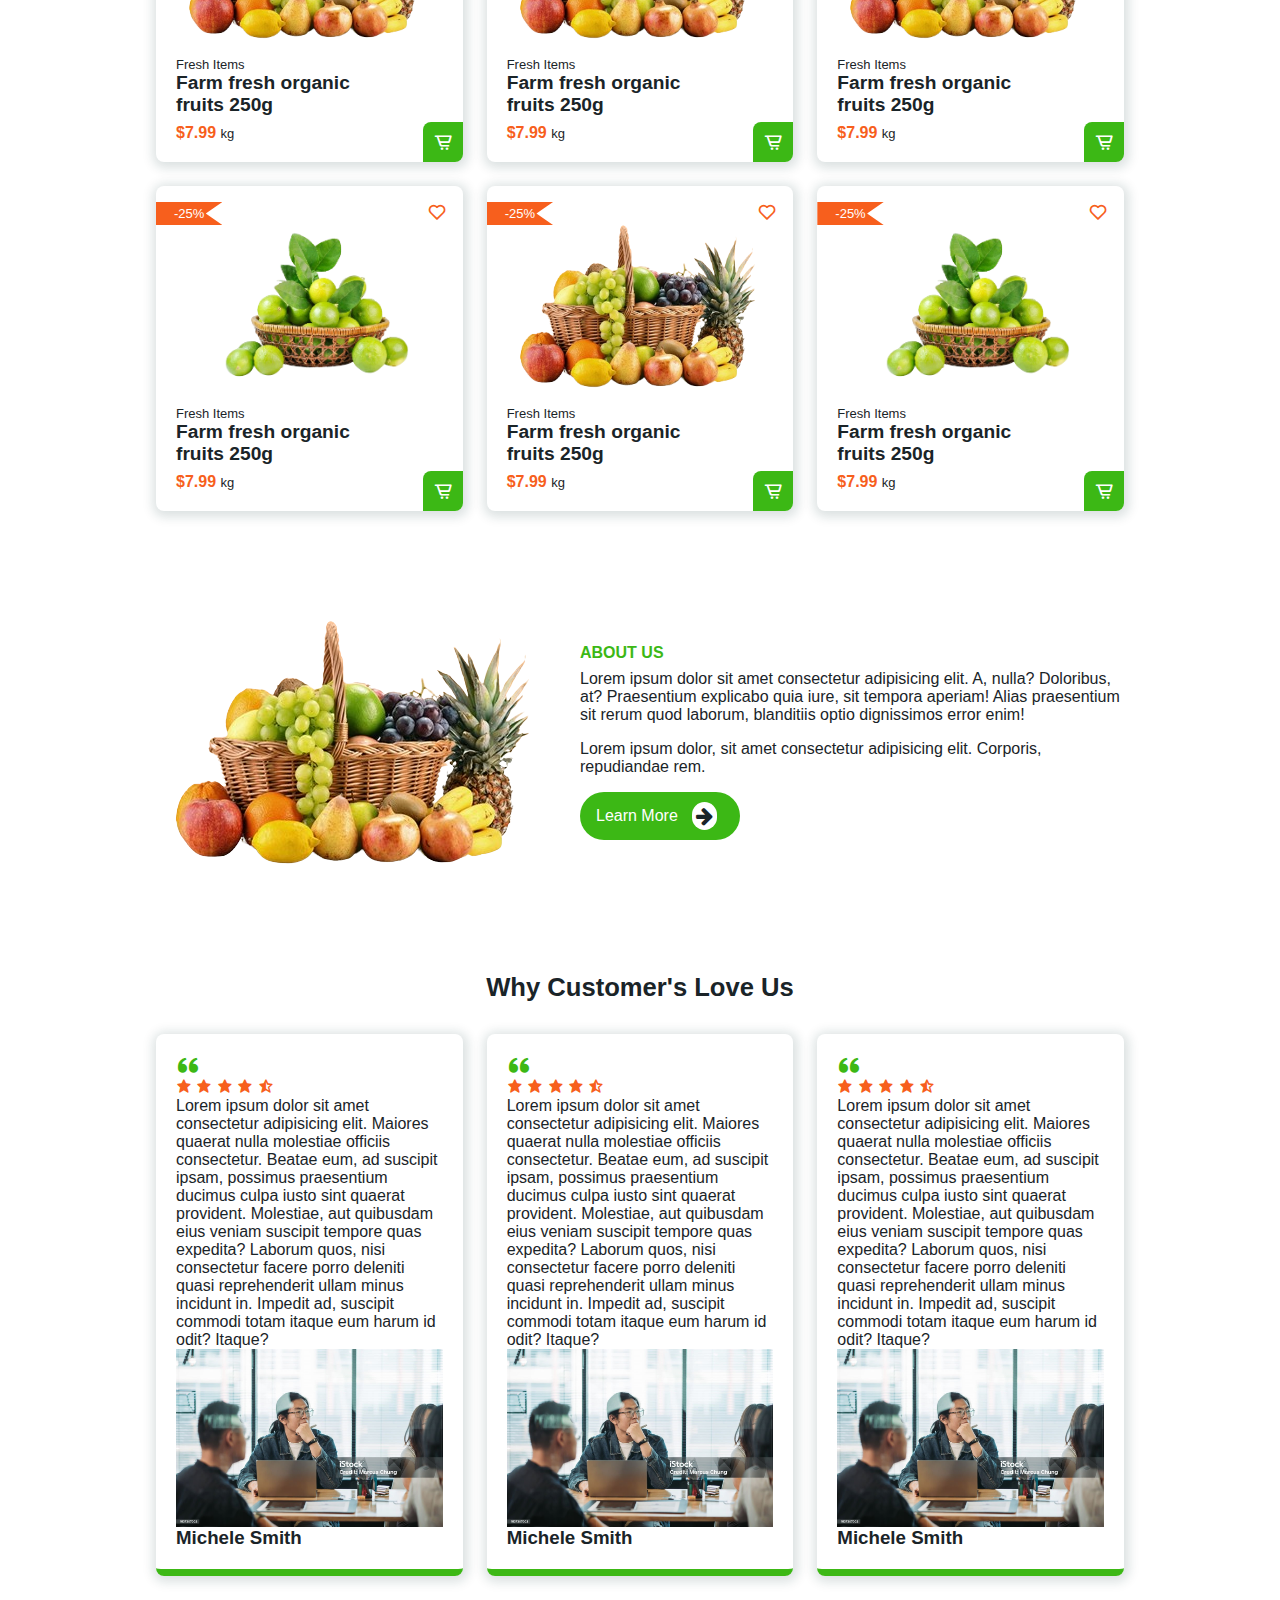
==== commit d1535c32: "added some more code" ====
--- a/website.html
+++ b/website.html
@@ -193,6 +193,62 @@
             <p>Lorem ipsum dolor, sit amet consectetur adipisicing elit. Corporis, repudiandae rem.</p>
             <a href="#" class="btn">Learn More<i class="fa fa-arrow-right" aria-hidden="true"></i></a>
         </div>
+    </section>
+    <!--Customers-->
+    <section class="customers" id="customers">
+        <h2>Why Customer's Love Us</h2>
+        <!--Customer Content-->
+        <div class="customers-container">
+            <!--Review 1-->
+            <div class="box">
+                <i class='bx bxs-quote-alt-left'></i>
+                <div class="stars">
+                    <i class='bx bxs-star'></i>
+                    <i class='bx bxs-star'></i>
+                    <i class='bx bxs-star'></i>
+                    <i class='bx bxs-star'></i>
+                    <i class='bx bxs-star-half'></i>
+                </div>
+                <p>Lorem ipsum dolor sit amet consectetur adipisicing elit. Maiores quaerat nulla molestiae officiis consectetur. Beatae eum, ad suscipit ipsam, possimus praesentium ducimus culpa iusto sint quaerat provident. Molestiae, aut quibusdam eius veniam suscipit tempore quas expedita? Laborum quos, nisi consectetur facere porro deleniti quasi reprehenderit ullam minus incidunt in. Impedit ad, suscipit commodi totam itaque eum harum id odit? Itaque?</p>
+                <div class="review-profile">
+                    <img src="./images/img.jpg" alt="">
+                    <h3>Michele Smith</h3>
+                </div>
+            </div>
+            <!--Review 2-->
+            <div class="box">
+                <i class='bx bxs-quote-alt-left'></i>
+                <div class="stars">
+                    <i class='bx bxs-star'></i>
+                    <i class='bx bxs-star'></i>
+                    <i class='bx bxs-star'></i>
+                    <i class='bx bxs-star'></i>
+                    <i class='bx bxs-star-half'></i>
+                </div>
+                <p>Lorem ipsum dolor sit amet consectetur adipisicing elit. Maiores quaerat nulla molestiae officiis consectetur. Beatae eum, ad suscipit ipsam, possimus praesentium ducimus culpa iusto sint quaerat provident. Molestiae, aut quibusdam eius veniam suscipit tempore quas expedita? Laborum quos, nisi consectetur facere porro deleniti quasi reprehenderit ullam minus incidunt in. Impedit ad, suscipit commodi totam itaque eum harum id odit? Itaque?</p>
+                <div class="review-profile">
+                    <img src="./images/img.jpg" alt="">
+                    <h3>Michele Smith</h3>
+                </div>
+            </div>
+            <!--Review 3-->
+            <div class="box">
+                <i class='bx bxs-quote-alt-left'></i>
+                <div class="stars">
+                    <i class='bx bxs-star'></i>
+                    <i class='bx bxs-star'></i>
+                    <i class='bx bxs-star'></i>
+                    <i class='bx bxs-star'></i>
+                    <i class='bx bxs-star-half'></i>
+                </div>
+                <p>Lorem ipsum dolor sit amet consectetur adipisicing elit. Maiores quaerat nulla molestiae officiis consectetur. Beatae eum, ad suscipit ipsam, possimus praesentium ducimus culpa iusto sint quaerat provident. Molestiae, aut quibusdam eius veniam suscipit tempore quas expedita? Laborum quos, nisi consectetur facere porro deleniti quasi reprehenderit ullam minus incidunt in. Impedit ad, suscipit commodi totam itaque eum harum id odit? Itaque?</p>
+                <div class="review-profile">
+                    <img src="./images/img.jpg" alt="">
+                    <h3>Michele Smith</h3>
+                </div>
+            </div>
+            
+        </div>
     </section> 
 
 
--- a/style.css
+++ b/style.css
@@ -326,5 +326,46 @@
     align-items: center;
     gap: 1.5rem;
 }
- 
+.about-text span{
+    font-weight: 600;
+    text-transform: uppercase;
+    color: var(--green-color);
+}
+.about-text p{
+    margin: 0.5rem 0 1rem;
+}
+.customers{
+    max-width: 968px;
+    margin-left: auto;
+    margin-right: auto;
+}
+.customers h2{
+    text-align: center;
+    font-size: 1.6rem;
+    font-weight: 600;
+} 
+.customers-container{
+    display: grid;
+    grid-template-columns: repeat(auto-fit, minmax(280px, auto)); 
+    gap: 1.5rem;
+    margin-top: 2rem;
+}
+.customers-container .box{
+    padding: 20px;
+    box-shadow: 1px 2px 11px 4px rgb(14 55 54 / 15%);
+    border-radius: 0.5rem;
+    border-bottom: 7px solid var(--green-color);
+} 
+.customers-container .box:hover{
+    transform: translate(10px);
+    transition: 0.2s all linear;
+}
+.customers-container .box .bx{
+    font-size: 24px;
+    color: var(--green-color);
+}
+.customers-container .box .stars .bx{
+    font-size: 1rem;
+    color: var(--light-orange-color);
+}
 
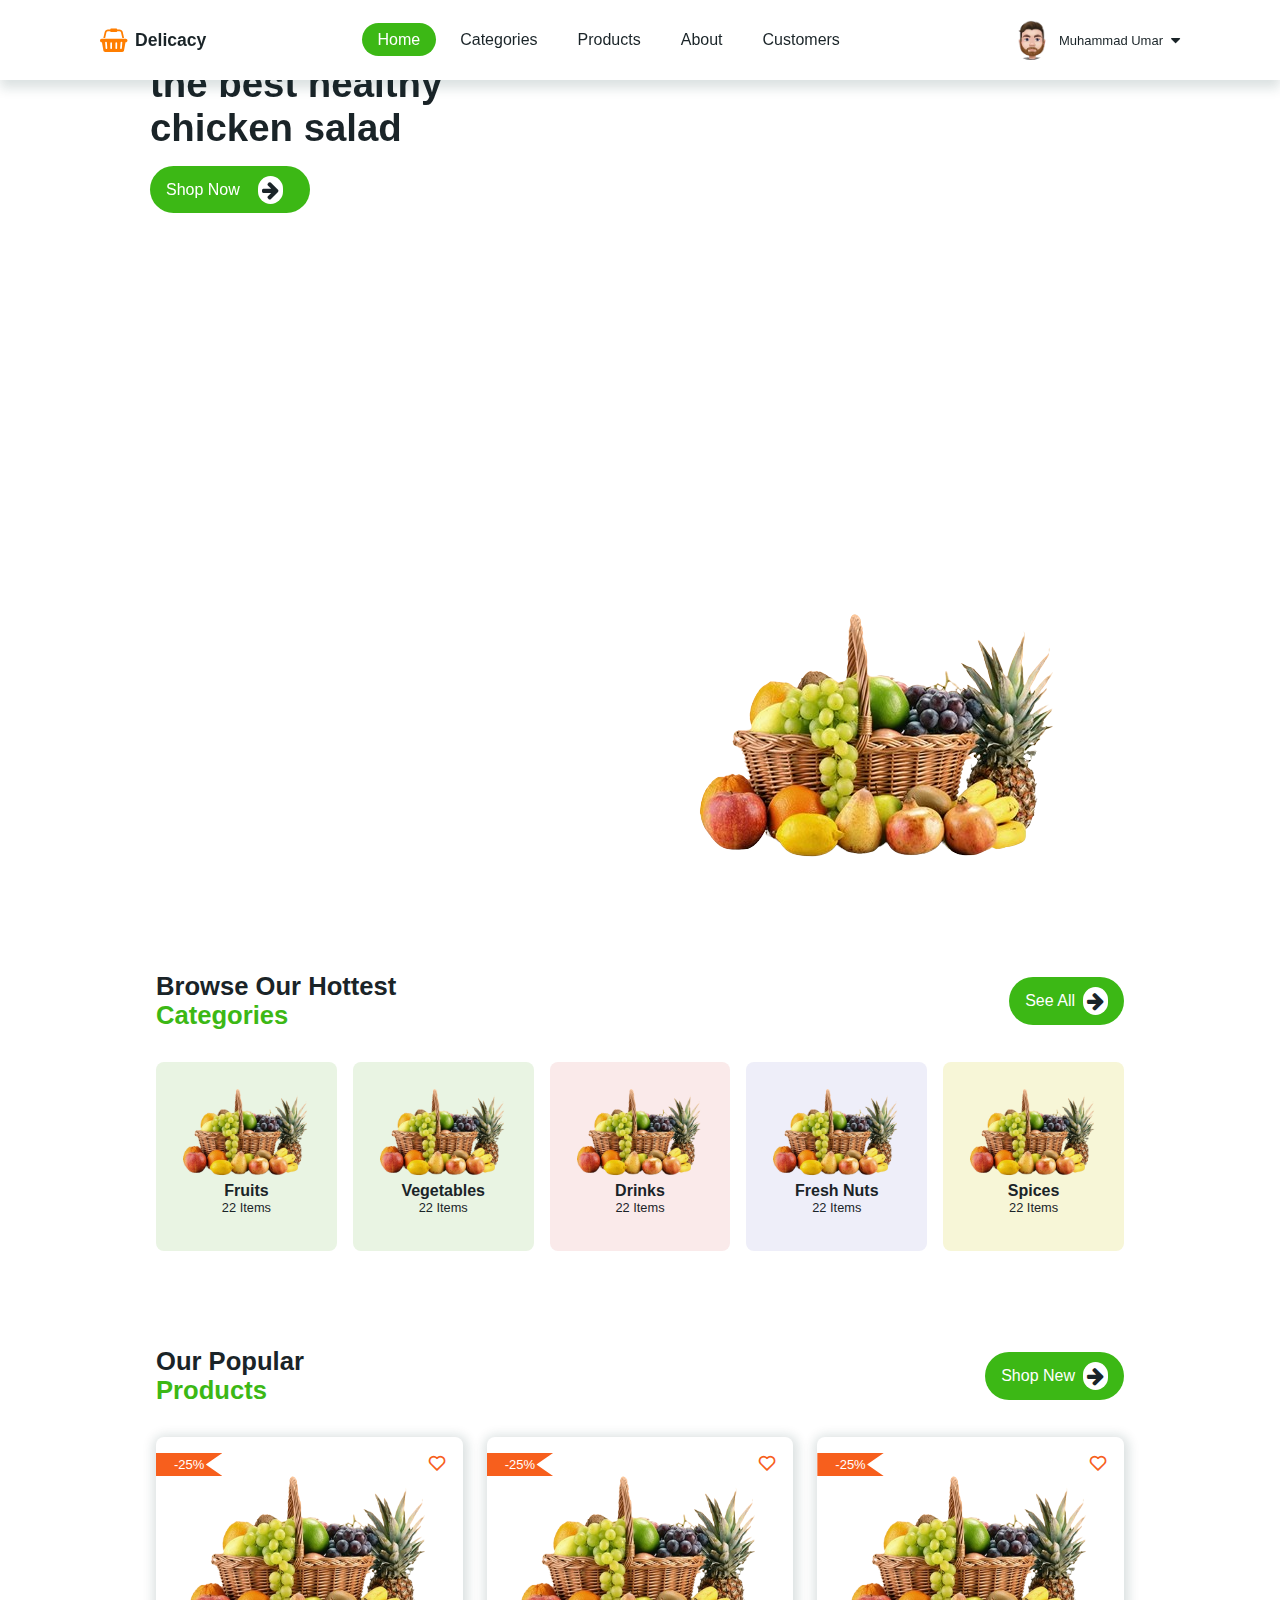
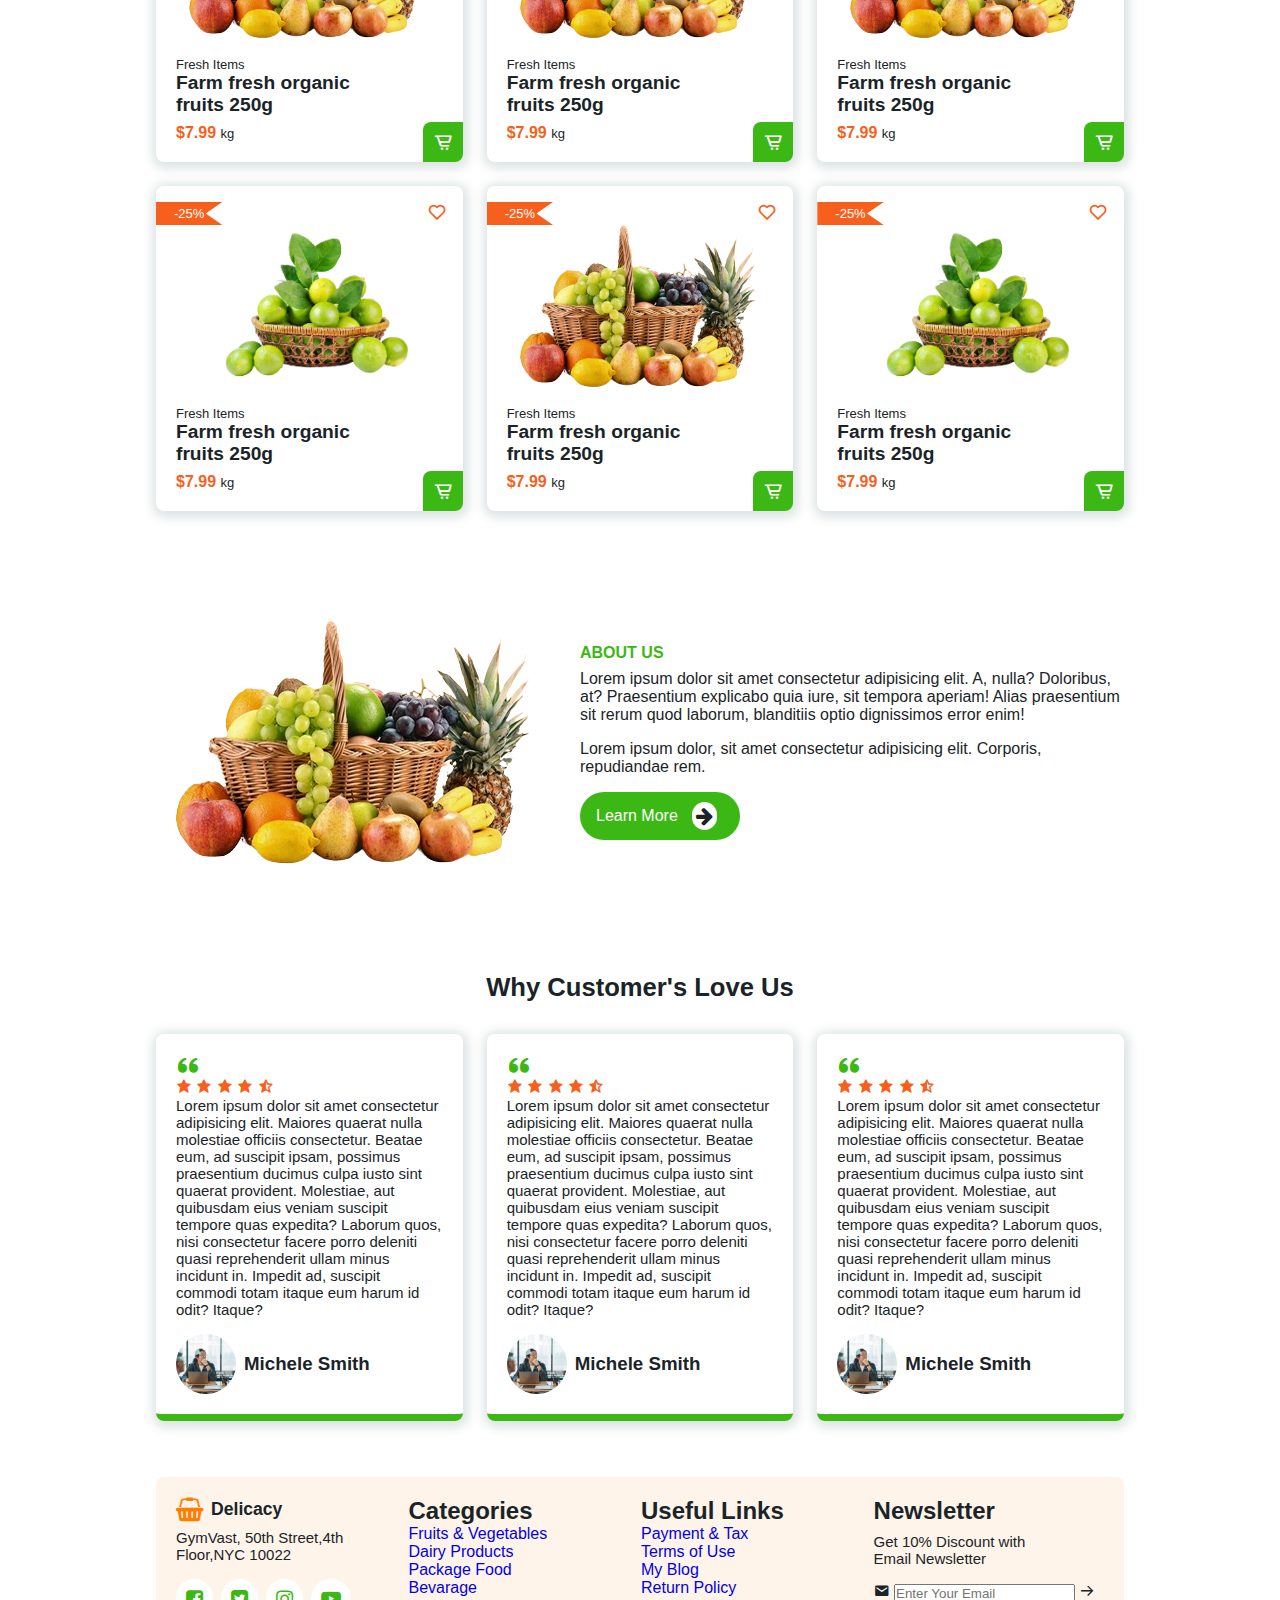
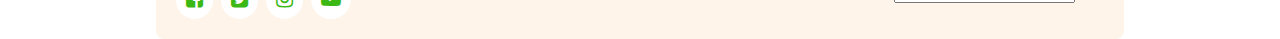
==== commit e2d22e08: "added some more functionlity" ====
--- a/website.html
+++ b/website.html
@@ -249,6 +249,42 @@
             </div>
             
         </div>
+    </section>
+    <!--Footer-->
+    <section class="footer" id="footer">
+        <div class="footer-box">
+            <a href="#" class="logo"><i class="fa fa-shopping-basket" aria-hidden="true"></i>Delicacy</a>
+            <p>GymVast, 50th Street,4th <br/>Floor,NYC 10022</p>
+            <div class="social">
+                <a href="#"><i class="fa fa-facebook-square" aria-hidden="true"></i></a>
+                <a href="#"><i class="fa fa-twitter-square" aria-hidden="true"></i></a>
+                <a href="#"><i class="fa fa-instagram" aria-hidden="true"></i></a>
+                <a href="#"><i class="fa fa-youtube-play" aria-hidden="true"></i></a>
+            </div>
+        </div>
+        <div class="footer-box">
+            <h2>Categories</h2>
+            <a href="#">Fruits & Vegetables</a>
+            <a href="#">Dairy Products</a>
+            <a href="#">Package Food</a>
+            <a href="#">Bevarage</a>
+        </div>
+        <div class="footer-box">
+            <h2>Useful Links</h2>
+            <a href="#">Payment & Tax</a>
+            <a href="#">Terms of Use</a>
+            <a href="#">My Blog</a>
+            <a href="#">Return Policy</a>
+        </div>
+        <div class="footer-box">
+            <h2>Newsletter</h2>
+            <p>Get 10% Discount with <br/>Email Newsletter</p>
+            <form action="">
+                <i class='bx bxs-envelope'></i>
+                <input type="email" name="" id="" placeholder="Enter Your Email">
+                <i class='bx bx-arrow-back bx-rotate-180'></i> 
+            </form>
+        </div>
     </section> 
 
 
--- a/style.css
+++ b/style.css
@@ -368,4 +368,56 @@
     font-size: 1rem;
     color: var(--light-orange-color);
 }
-
+.customers-container .box p {
+    font-size: 0.938rem;
+}
+.review-profile{
+    display: flex;
+    align-items: center;
+    margin-top: 1rem;
+    column-gap: 0.5rem;
+}
+.review-profile img{
+    width: 60px;
+    height: 60px;
+    border-radius: 50%;
+    object-fit: cover;
+    object-position: center;
+}
+.footer{
+    max-width: 968px;
+    margin-left: auto;
+    margin-right: auto;
+    display: grid;
+    grid-template-columns: repeat(auto-fit, minmax(200px, auto));
+    gap: 1.5rem;
+    margin-top: 2rem;
+    background: #fef4ea;
+    border-radius: 0.5rem;
+    padding: 20px;
+}
+.footer-box{
+    display: flex;
+    flex-direction: column;
+}
+.footer-box p{
+    font-size: 0.938rem;
+    margin: 0.5rem 0 1rem;
+}
+.social{
+    display: flex;
+    align-items: center;
+    column-gap: 0.5rem;
+}
+.social .fa{
+    padding: 10px;
+    background: var(--bg-color);
+    color: var(--green-color);
+    border-radius: 5rem;
+    font-size: 20px;    
+}
+.social .fa:hover{
+    background: var(--green-color);
+    color: var(--bg-color);
+    transition: 0.2s all linear;
+}
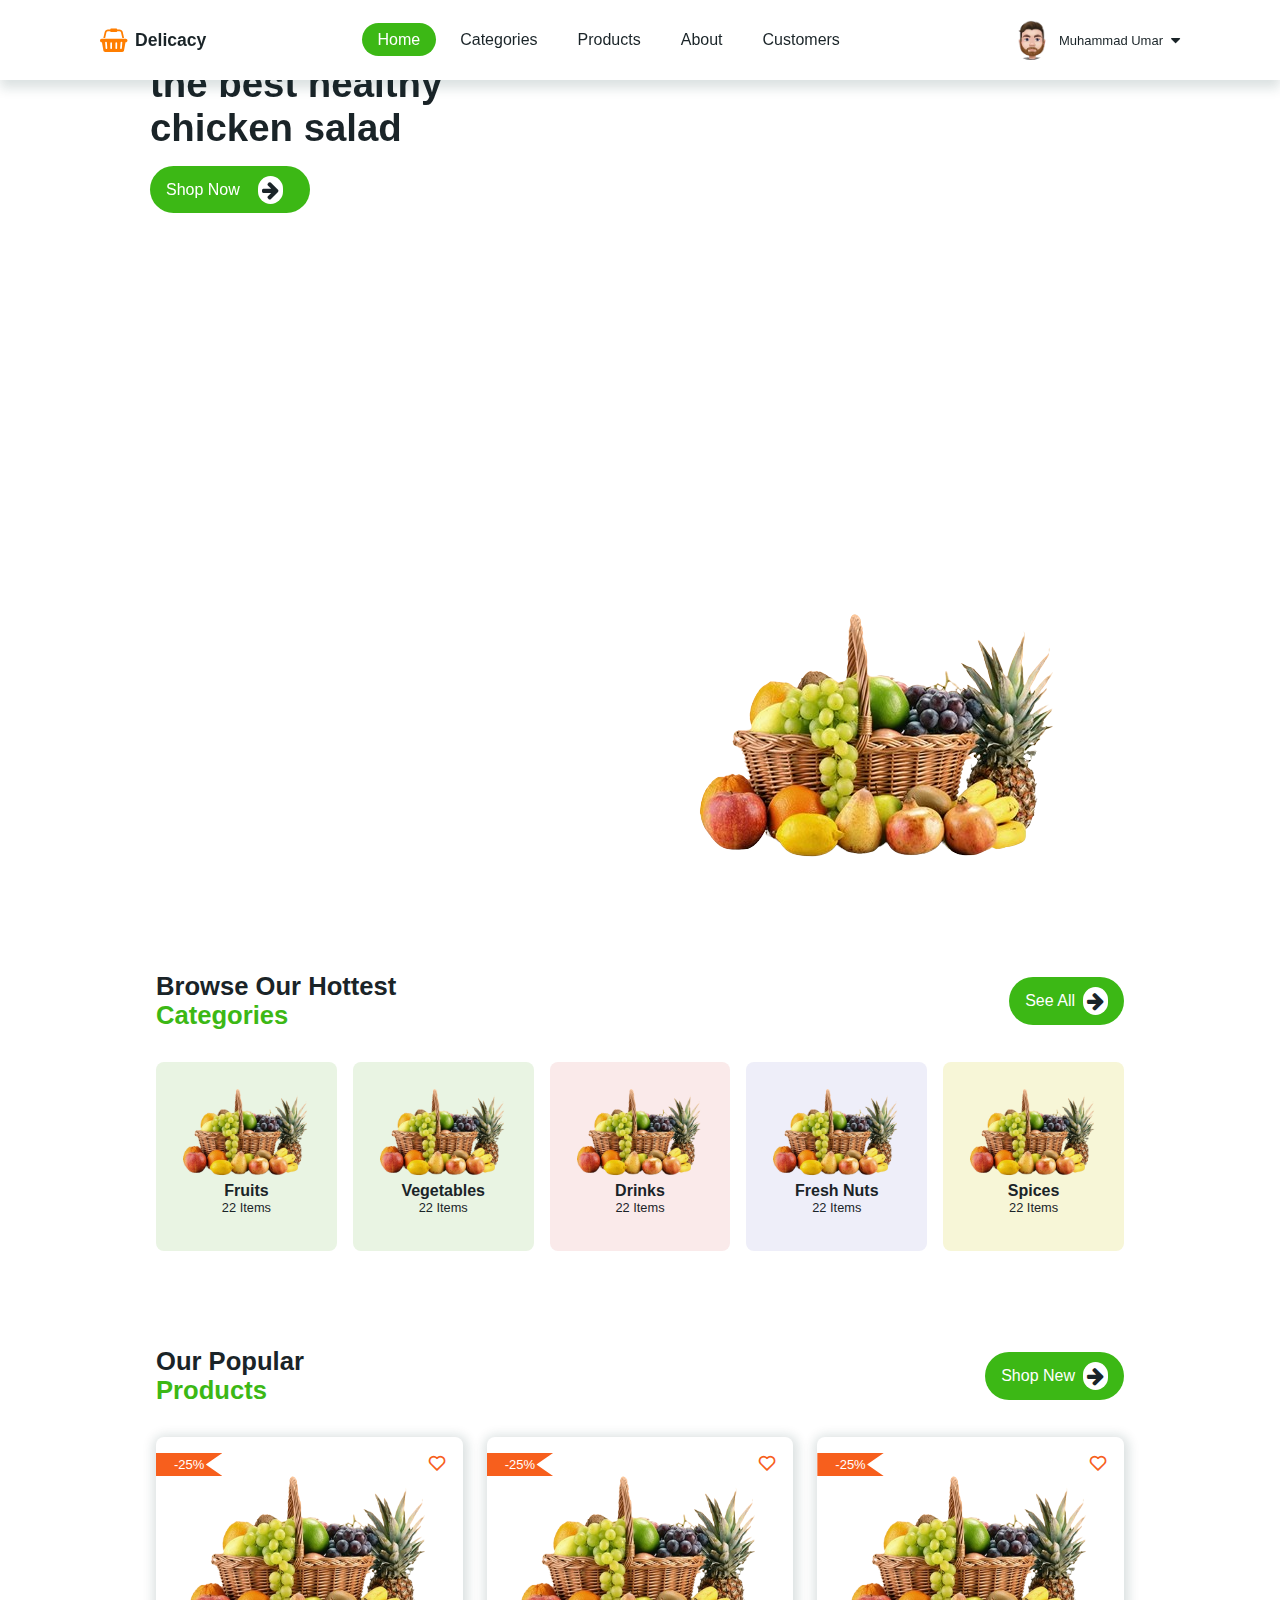
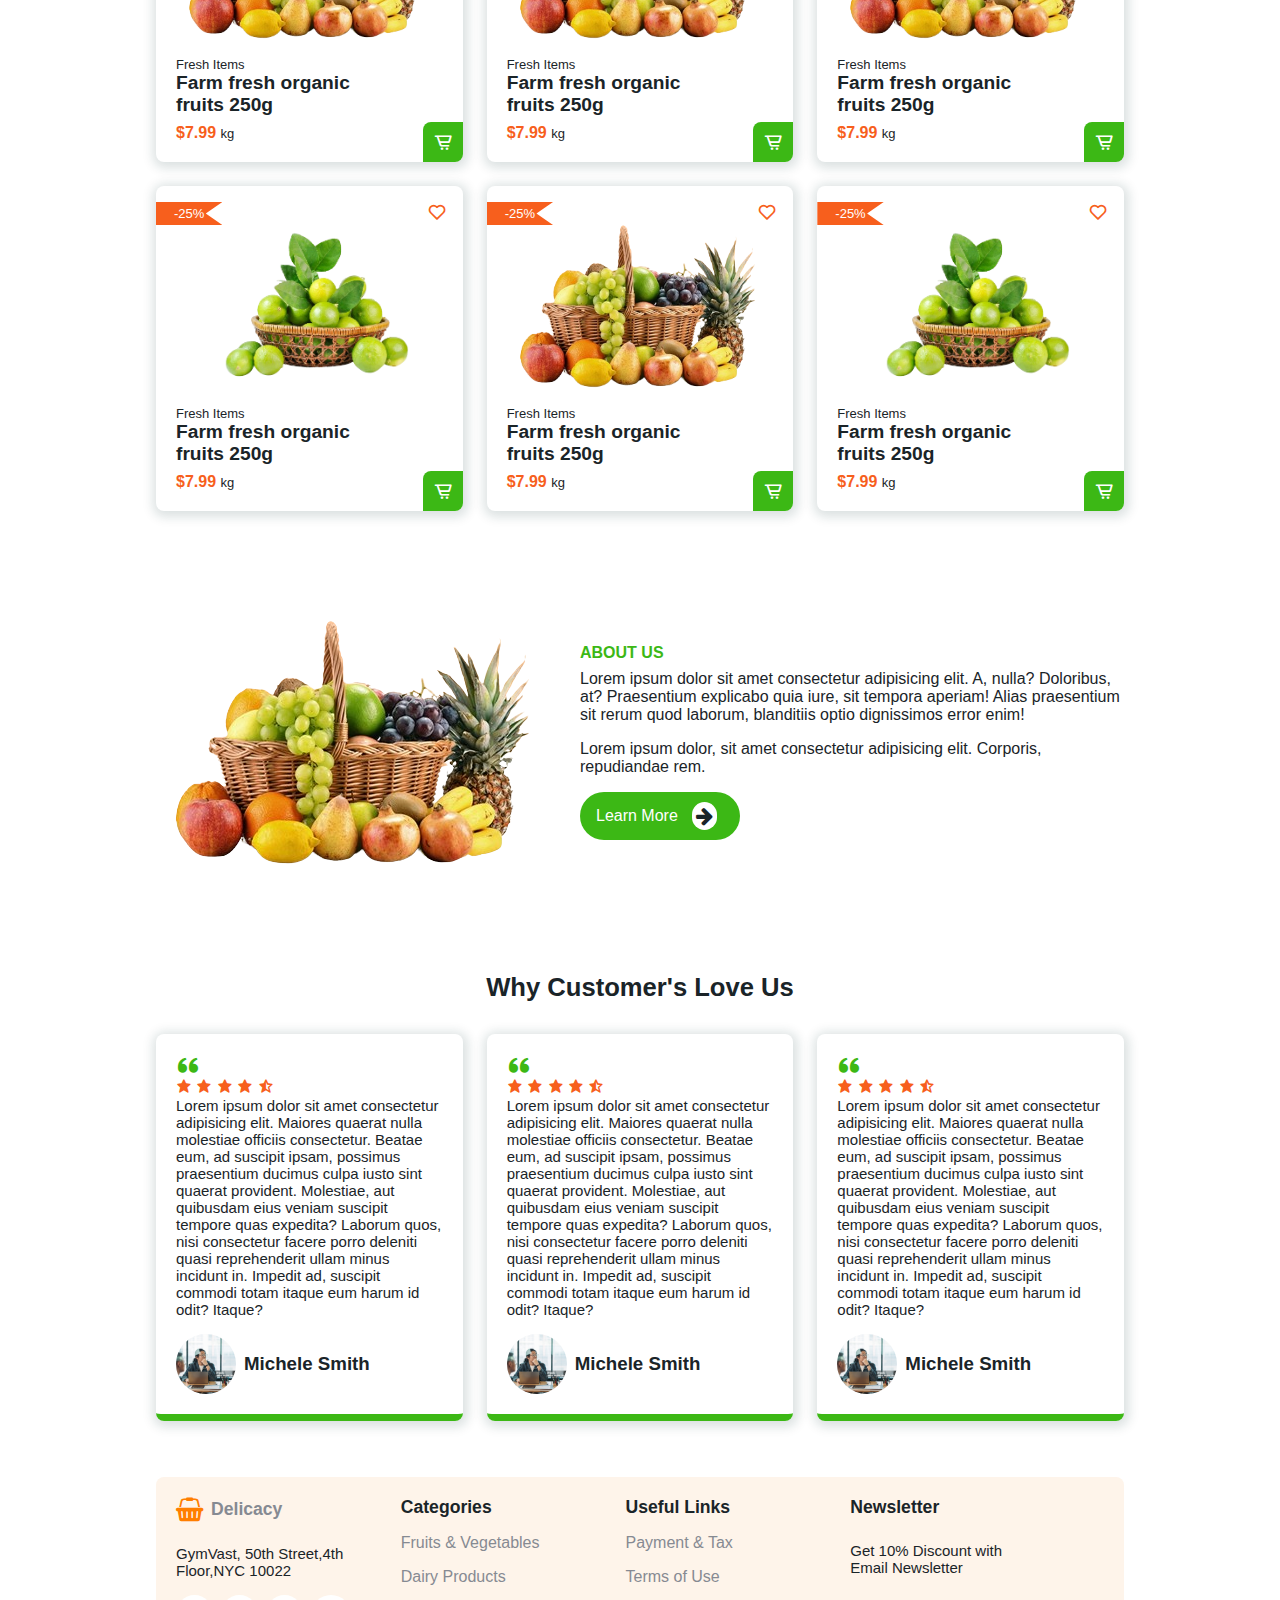
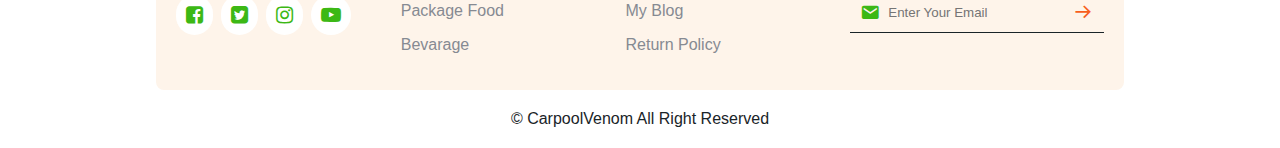
==== commit 139a2a44: "added some more responsive" ====
--- a/website.html
+++ b/website.html
@@ -285,7 +285,11 @@
                 <i class='bx bx-arrow-back bx-rotate-180'></i> 
             </form>
         </div>
-    </section> 
+    </section>
+    <!--Copyright-->
+    <div class="copyright">
+        <p>&#169; CarpoolVenom All Right Reserved</p>
+    </div> 
 
 
     <!-- Swiper JS -->
--- a/style.css
+++ b/style.css
@@ -15,6 +15,16 @@
     --light-orange-color:#f75f1d;
     --text-color:#1a2428;
     --bg-color:#fff;
+}
+/* Custom Scroll Bar*/
+::-webkit-scrollbar{
+    width: 0.5rem;
+    background: var(--light-green-color);
+}
+::-webkit-scrollbar-thumb{
+    width: 0.5rem;
+    background: var(--green-color);
+    border-radius: 5rem;
 }
 section{
     padding: 4.5rem 0 1.5rem;
@@ -421,3 +431,171 @@
     color: var(--bg-color);
     transition: 0.2s all linear;
 }
+.footer-box h2{
+    font-size: 1.1rem;
+    font-weight: 600;
+    margin-bottom: 1rem;
+}
+.footer-box a{
+    color: #868a92;
+    margin-bottom: 1rem;
+}
+.footer-box a:hover{
+    color: var(--light-orange-color);
+}
+.footer-box form{
+    border-bottom: 1px solid var(--text-color);
+    padding: 10px;
+    display: flex;
+    align-items: center;
+    column-gap: 0.5rem;
+}
+.footer-box form input{
+    background: transparent;
+    border: none;
+    outline: none;
+}
+.footer-box form .bx{
+    font-size: 20px;
+    color: var(--light-orange-color);
+    cursor: pointer;
+}
+.footer-box form .bxs-envelope{
+    color: var(--green-color);
+}
+.copyright{
+    text-align: center;
+    padding: 20px;
+}
+/* Making Responsive*/
+@media (max-width:1080px){
+    header{
+        padding: 18px 60px;
+    }
+    .home-text{
+        padding: 0 100px;
+    }
+    .container img{
+        right: 100px;
+    }
+}
+@media (max-width:991px){
+    header{
+        padding: 18px 4%;
+    }
+    section{
+        padding: 50px 4%;
+    }
+    .home-text h1{
+        font-size: 2rem;
+    }
+    .home-text{
+        padding: 0 5%;
+    }
+    .swiper-button-next,
+    .swiper-button-prev{
+        margin: 0;
+    }
+}
+@media (max-width:852px){
+    header{
+        padding: 12px 4%;
+    }
+    #menu-icon{
+        display: initial;
+    }
+    .navbar{
+        position: absolute;
+        top: -570px;
+        left: 0;
+        right: 0;
+        display: flex;
+        flex-direction: column;
+        background: var(--bg-color);
+        box-shadow: 4px 4px 0 4px rgb(14 55 54 / 15%);
+        transition: 0.2s all linear;
+        text-align: left;
+    }
+    .navbar a{
+        padding: 1rem;
+        margin: 1rem;
+        display: block;
+    }
+    .navbar a:hover,
+    .navbar .home-active{
+        border-radius: 0.5rem;
+        color: var(--bg-color);
+    }
+    .navbar.active{
+        top: 100%;
+    }
+    .home-text h1 {
+        font-size: 1.7rem;
+    }sss
+    .container img{
+        width: 390px;
+    }
+    .btn{
+        padding: 0.6rem 1.2rem;
+    }
+    .products-container{
+        grid-template-columns: repeat(auto-fit, minmax(244px, auto));
+    }
+}
+@media (max-width:712){
+    .container img{
+        right: 20px;
+    }
+    .heading h1{
+        font-size: 1.2rem;
+    }
+    .about{
+        grid-template-columns: repeat(auto-fit, minmax(20rem, auto));
+    }
+    .about img{
+        order:2;
+    }
+    .about-text{
+        text-align: center;
+        display: flex;
+        flex-direction: column;
+        align-items: center;
+        justify-content: center;
+    }
+    .btn{
+        max-width: 164px;
+    }
+    .customers h2{
+        font-size: 1.2rem;
+
+    }
+}
+@media (max-width:642px){
+    .container img{
+        right: 0;
+        width: 370px;
+    }
+}
+@media (max-width:546px){
+    .container img{
+        right: 0;
+        width: 370px;
+        height: 820px;
+        object-fit: contain;
+    }
+}
+@media (max-width:370px){
+    .logo{
+        font-size: 1rem;
+    }
+    .profile img{
+        width: 30px;
+        height: 30px;
+    }
+    .profile span{
+        font-size: 10px;
+    }
+    .home-text{
+        padding-bottom: 17rem;
+    }
+}
